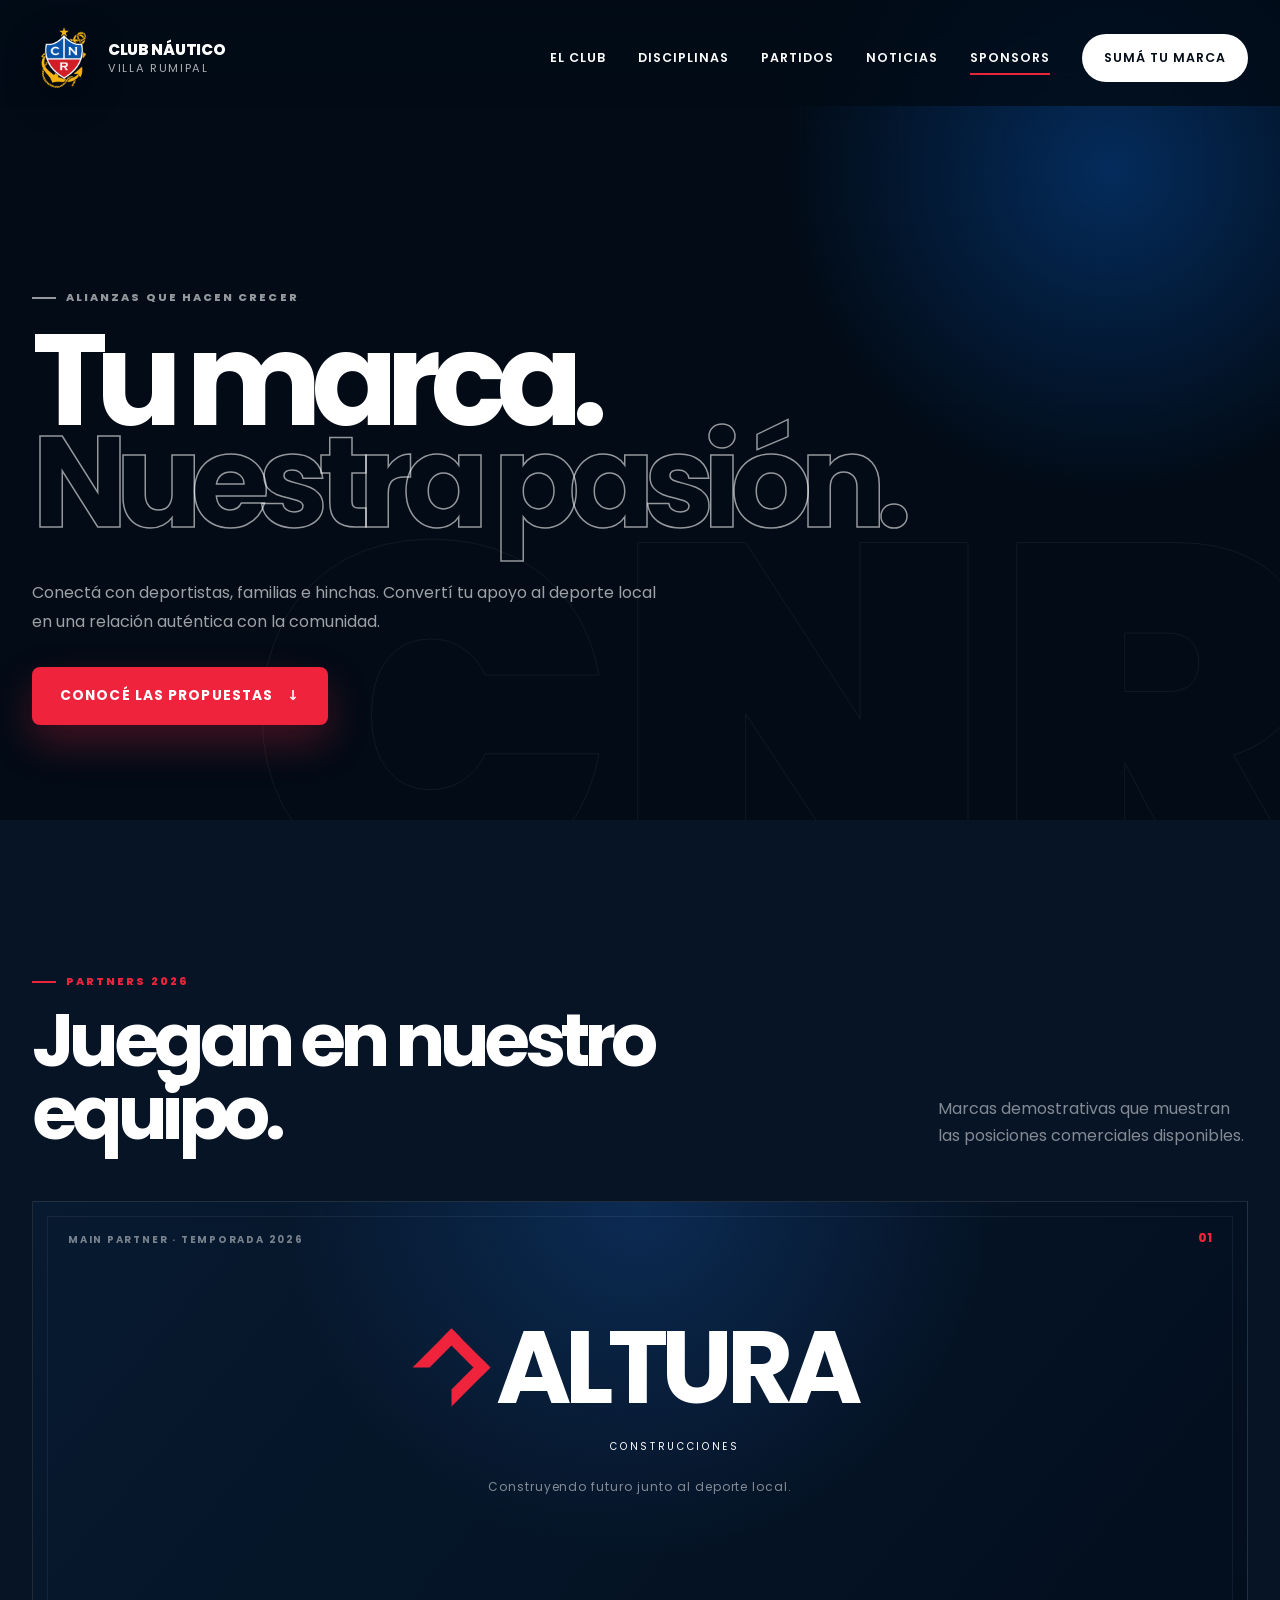
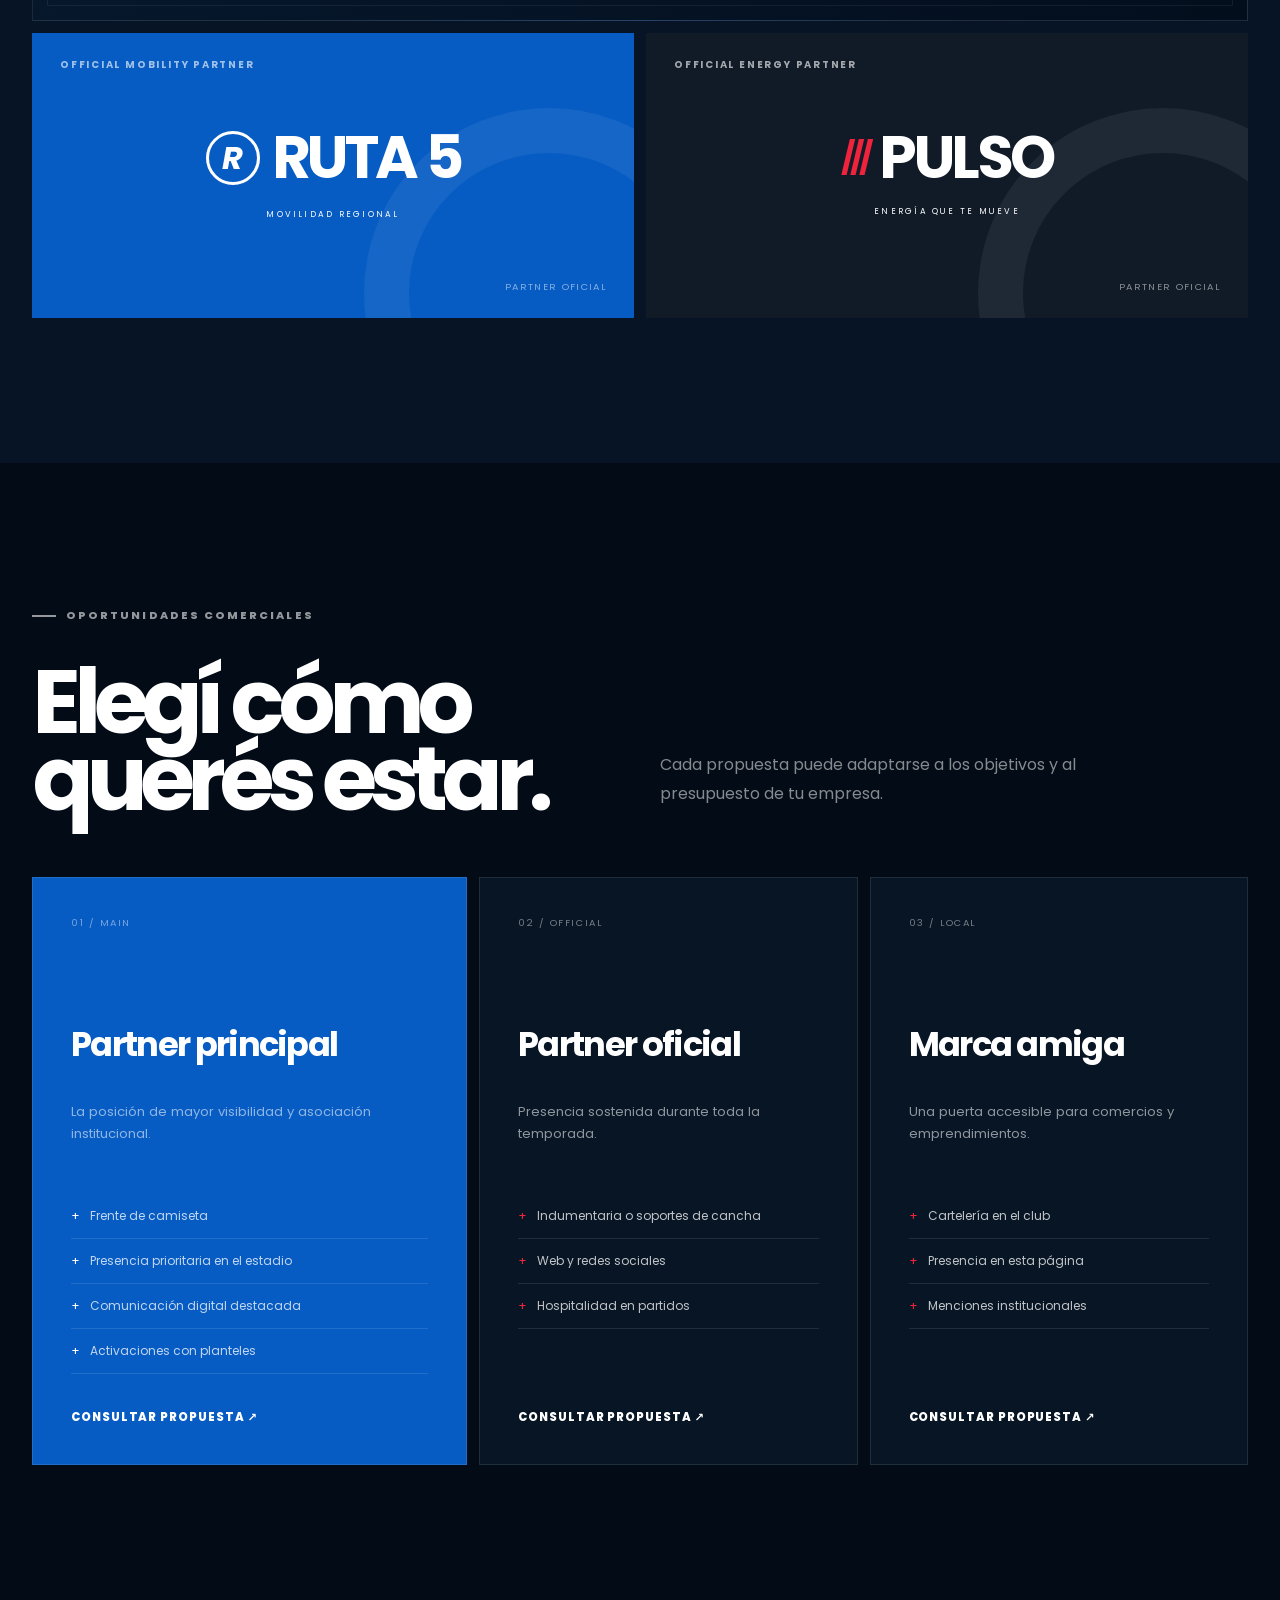
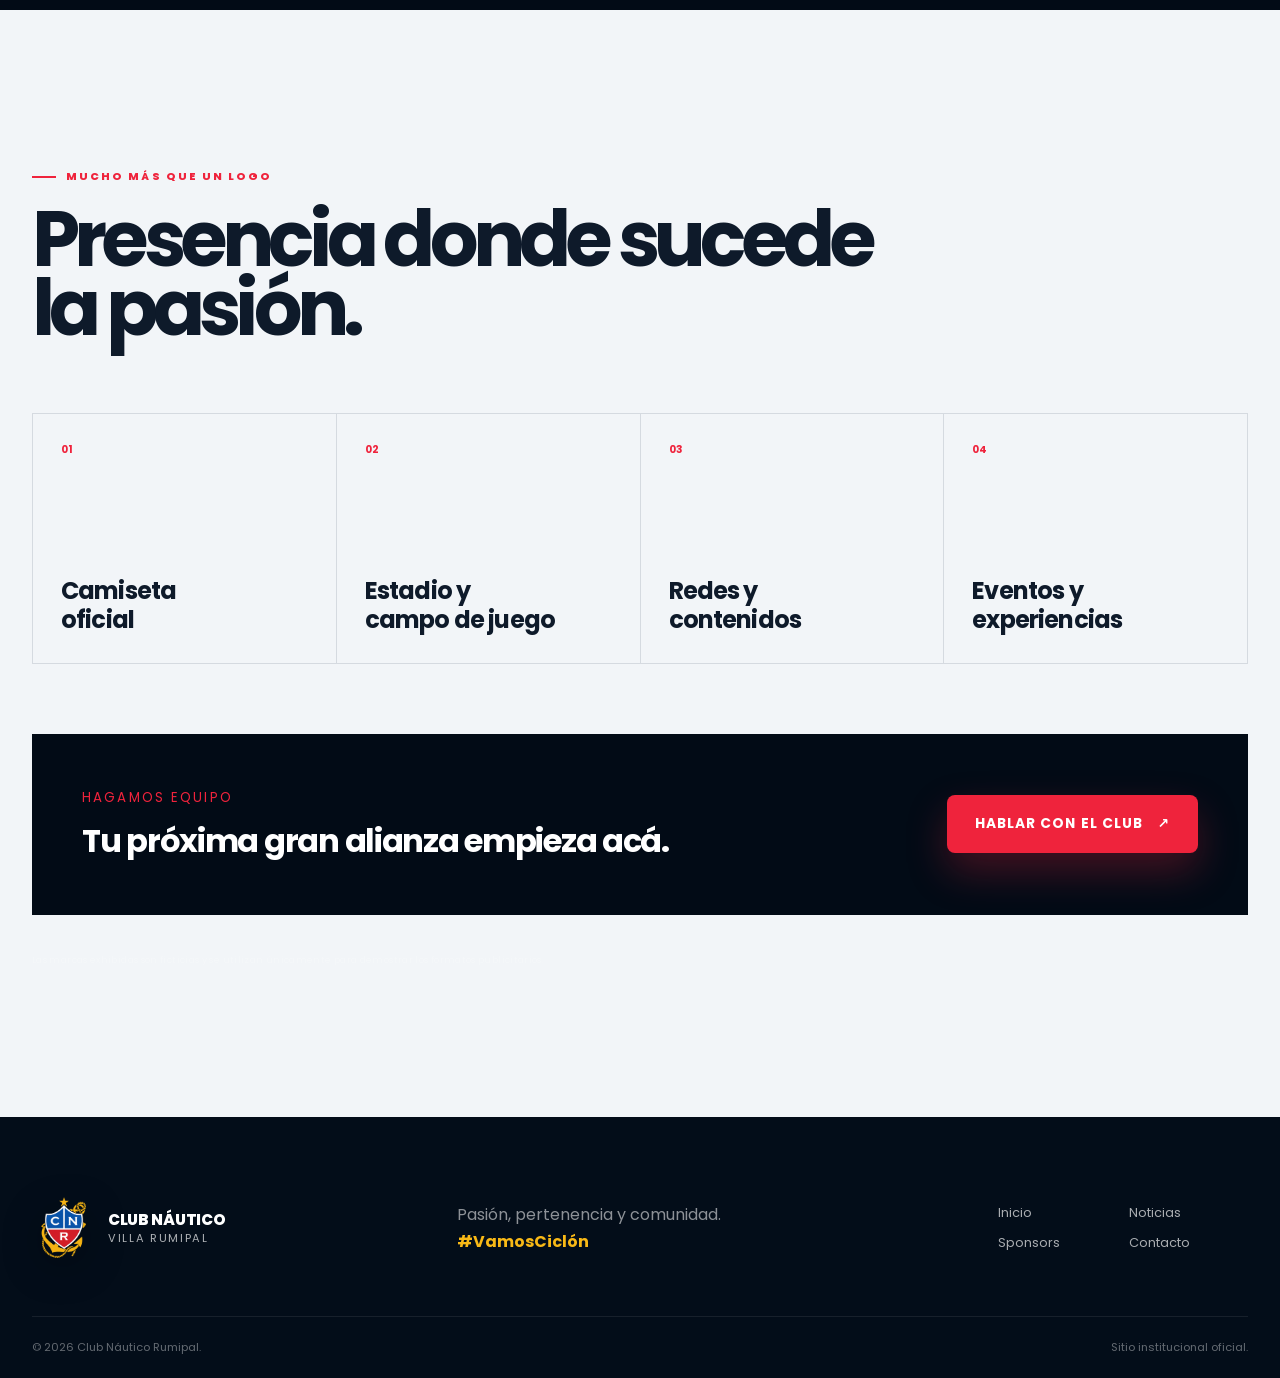
==== marcas.html @ aa90897c "Sitio institucional Club Náutico Rumipal Co-Authored-By: Claude Opus 5.5 <noreply@anthropic.com>" ====
<!DOCTYPE html>
<html lang="es">
<head>
  <meta charset="UTF-8"><meta name="viewport" content="width=device-width, initial-scale=1.0">
  <meta name="description" content="Sponsors, aliados y oportunidades comerciales del Club Náutico Rumipal."><meta name="theme-color" content="#020b16">
  <title>Sponsors y marcas | Club Náutico Rumipal</title>
  <link rel="preconnect" href="https://fonts.googleapis.com"><link rel="preconnect" href="https://fonts.gstatic.com" crossorigin><link href="https://fonts.googleapis.com/css2?family=Poppins:wght@400;500;600;700;800;900&display=swap" rel="stylesheet">
  <link rel="icon" href="assets/logo-nautico.png"><link rel="stylesheet" href="styles.css">
</head>
<body class="inner-page brands-page">
  <div class="page-loader" aria-hidden="true"><img src="assets/logo-nautico.png" alt=""></div><div class="ambient-cursor" aria-hidden="true"></div>
  <header class="site-header inner-header"><div class="header-progress" aria-hidden="true"></div><div class="container nav-wrap"><a class="brand" href="index.html"><img src="assets/logo-nautico.png" alt="Escudo Club Náutico Rumipal"><span><strong>Club Náutico</strong><small>Villa Rumipal</small></span></a><button class="menu-toggle" type="button" aria-label="Abrir menú" aria-expanded="false"><span></span><span></span></button><nav class="main-nav"><a href="index.html#club">El club</a><a href="index.html#disciplinas">Disciplinas</a><a href="index.html#partidos">Partidos</a><a href="noticias.html">Noticias</a><a class="nav-active" href="marcas.html">Sponsors</a><a class="nav-cta" href="#oportunidades">Sumá tu marca</a></nav></div></header>
  <main>
    <section class="inner-hero brands-page-hero"><div class="inner-hero-grid" aria-hidden="true"></div><div class="container inner-hero-content reveal"><span class="section-kicker section-kicker-light">Alianzas que hacen crecer</span><h1>Tu marca.<br><em>Nuestra pasión.</em></h1><p>Conectá con deportistas, familias e hinchas. Convertí tu apoyo al deporte local en una relación auténtica con la comunidad.</p><a class="button button-primary" href="#oportunidades">Conocé las propuestas <span>↓</span></a></div></section>

    <section class="section partner-showcase"><div class="container"><div class="section-head-row reveal"><div><span class="section-kicker">Partners 2026</span><h2>Juegan en nuestro equipo.</h2></div><p>Marcas demostrativas que muestran las posiciones comerciales disponibles.</p></div><div class="sponsor-main reveal"><div class="sponsor-level">Main partner · Temporada 2026</div><div class="fictional-logo logo-altura"><i></i><strong>ALTURA</strong><span>CONSTRUCCIONES</span></div><p>Construyendo futuro junto al deporte local.</p><span class="sponsor-number">01</span></div><div class="sponsor-secondary-grid"><article class="sponsor-secondary reveal"><span class="sponsor-level">Official mobility partner</span><div class="fictional-logo logo-ruta"><b>R</b><strong>RUTA 5</strong><span>Movilidad regional</span></div><small>Partner oficial</small></article><article class="sponsor-secondary sponsor-secondary-red reveal reveal-delay-1"><span class="sponsor-level">Official energy partner</span><div class="fictional-logo logo-pulso"><b>///</b><strong>PULSO</strong><span>Energía que te mueve</span></div><small>Partner oficial</small></article></div></div></section>

    <section class="section commercial-packages" id="oportunidades"><div class="container"><div class="packages-heading reveal"><span class="section-kicker section-kicker-light">Oportunidades comerciales</span><h2>Elegí cómo<br>querés estar.</h2><p>Cada propuesta puede adaptarse a los objetivos y al presupuesto de tu empresa.</p></div><div class="packages-grid"><article class="package-card package-featured reveal"><span class="package-index">01 / MAIN</span><h3>Partner principal</h3><p>La posición de mayor visibilidad y asociación institucional.</p><ul><li>Frente de camiseta</li><li>Presencia prioritaria en el estadio</li><li>Comunicación digital destacada</li><li>Activaciones con planteles</li></ul><a href="mailto:clubnauticorumipal@gmail.com?subject=Consulta%20Main%20Partner">Consultar propuesta ↗</a></article><article class="package-card reveal reveal-delay-1"><span class="package-index">02 / OFFICIAL</span><h3>Partner oficial</h3><p>Presencia sostenida durante toda la temporada.</p><ul><li>Indumentaria o soportes de cancha</li><li>Web y redes sociales</li><li>Hospitalidad en partidos</li></ul><a href="mailto:clubnauticorumipal@gmail.com?subject=Consulta%20Partner%20Oficial">Consultar propuesta ↗</a></article><article class="package-card reveal reveal-delay-2"><span class="package-index">03 / LOCAL</span><h3>Marca amiga</h3><p>Una puerta accesible para comercios y emprendimientos.</p><ul><li>Cartelería en el club</li><li>Presencia en esta página</li><li>Menciones institucionales</li></ul><a href="mailto:clubnauticorumipal@gmail.com?subject=Consulta%20Marca%20Amiga">Consultar propuesta ↗</a></article></div></div></section>

    <section class="brand-inventory"><div class="container"><div class="inventory-copy reveal"><span class="section-kicker">Mucho más que un logo</span><h2>Presencia donde sucede la pasión.</h2></div><div class="inventory-grid"><div class="inventory-item reveal"><strong>01</strong><span>Camiseta<br>oficial</span></div><div class="inventory-item reveal reveal-delay-1"><strong>02</strong><span>Estadio y<br>campo de juego</span></div><div class="inventory-item reveal reveal-delay-2"><strong>03</strong><span>Redes y<br>contenidos</span></div><div class="inventory-item reveal"><strong>04</strong><span>Eventos y<br>experiencias</span></div></div><div class="commercial-contact reveal"><div><small>Hagamos equipo</small><h3>Tu próxima gran alianza empieza acá.</h3></div><a class="button button-primary" href="index.html#contacto">Hablar con el club <span>↗</span></a></div><p class="sponsor-demo-note">Las marcas exhibidas son ficticias y se utilizan únicamente para demostrar los formatos publicitarios.</p></div></section>
  </main>
  <footer class="site-footer"><div class="container footer-top"><a class="brand footer-brand" href="index.html"><img src="assets/logo-nautico.png" alt="Escudo"><span><strong>Club Náutico</strong><small>Villa Rumipal</small></span></a><p>Pasión, pertenencia y comunidad.<br><b>#VamosCiclón</b></p><div class="footer-links"><a href="index.html">Inicio</a><a href="noticias.html">Noticias</a><a href="marcas.html">Sponsors</a><a href="index.html#contacto">Contacto</a></div></div><div class="container footer-bottom"><span>© <span class="current-year"></span> Club Náutico Rumipal.</span><span>Sitio institucional oficial.</span></div></footer>
  <button class="back-to-top" aria-label="Volver arriba">↑</button><script src="script.js"></script>
</body>
</html>
---- styles.css ----
:root {
  --blue: #0a53a8;
  --blue-bright: #176bd3;
  --red: #e31b2d;
  --red-dark: #b80f20;
  --navy: #061426;
  --navy-2: #0a1c35;
  --gold: #f9b916;
  --white: #ffffff;
  --off-white: #f4f6f9;
  --text: #0e1a2a;
  --muted: #687386;
  --border: rgba(7, 26, 48, 0.12);
  --shadow: 0 30px 80px rgba(4, 16, 35, 0.16);
  --radius-lg: 32px;
  --radius-md: 22px;
  --container: min(1180px, calc(100% - 40px));
}

* { box-sizing: border-box; }
html { scroll-behavior: smooth; }
body {
  margin: 0;
  font-family: "Poppins", system-ui, -apple-system, BlinkMacSystemFont, "Segoe UI", sans-serif;
  color: var(--text);
  background: var(--off-white);
  overflow-x: hidden;
}
body.menu-open { overflow: hidden; }
a { color: inherit; text-decoration: none; }
img { display: block; max-width: 100%; }
button, input, textarea, select { font: inherit; }
button { cursor: pointer; }
.container { width: var(--container); margin-inline: auto; }

.page-loader {
  position: fixed;
  inset: 0;
  z-index: 9999;
  display: grid;
  place-items: center;
  background: var(--navy);
  transition: opacity .55s ease, visibility .55s ease;
}
.page-loader::after {
  content: "";
  position: absolute;
  width: 150px;
  height: 150px;
  border: 1px solid rgba(255,255,255,.16);
  border-top-color: var(--red);
  border-radius: 50%;
  animation: spin 1s linear infinite;
}
.page-loader img { width: 94px; position: relative; z-index: 1; }
.page-loader.hidden { opacity: 0; visibility: hidden; }
@keyframes spin { to { transform: rotate(360deg); } }

.site-header {
  position: fixed;
  top: 0;
  left: 0;
  right: 0;
  z-index: 1000;
  color: white;
  transition: background .3s ease, box-shadow .3s ease, backdrop-filter .3s ease;
}
.site-header.scrolled {
  background: rgba(5, 18, 35, .9);
  backdrop-filter: blur(18px);
  box-shadow: 0 15px 45px rgba(0,0,0,.16);
}
.header-progress {
  position: absolute;
  left: 0;
  bottom: 0;
  width: 0;
  height: 2px;
  background: linear-gradient(90deg, var(--blue-bright), var(--red));
}
.nav-wrap { height: 92px; display: flex; align-items: center; justify-content: space-between; gap: 28px; }
.brand { display: inline-flex; align-items: center; gap: 12px; position: relative; z-index: 2; }
.brand img { width: 56px; height: 60px; object-fit: contain; }
.brand span { display: grid; line-height: 1.05; }
.brand strong { font-size: .96rem; font-weight: 800; text-transform: uppercase; letter-spacing: .02em; }
.brand small { margin-top: 5px; opacity: .68; font-size: .7rem; text-transform: uppercase; letter-spacing: .15em; }
.main-nav { display: flex; align-items: center; gap: 28px; font-size: .84rem; font-weight: 600; }
.main-nav > a:not(.nav-cta) { position: relative; }
.main-nav > a:not(.nav-cta)::after {
  content: "";
  position: absolute;
  left: 0;
  bottom: -8px;
  width: 0;
  height: 2px;
  background: var(--red);
  transition: width .25s ease;
}
.main-nav > a:hover::after { width: 100%; }
.nav-cta { padding: 13px 19px; border-radius: 999px; background: var(--red); box-shadow: 0 12px 25px rgba(227,27,45,.28); }
.nav-cta:hover { background: #f12c3f; transform: translateY(-1px); }
.menu-toggle { display: none; background: none; border: 0; width: 45px; height: 45px; position: relative; z-index: 3; }
.menu-toggle span { position: absolute; left: 10px; width: 25px; height: 2px; background: white; transition: .3s ease; }
.menu-toggle span:first-child { top: 17px; }
.menu-toggle span:last-child { top: 26px; }
.menu-toggle.active span:first-child { top: 21px; transform: rotate(45deg); }
.menu-toggle.active span:last-child { top: 21px; transform: rotate(-45deg); }

.hero {
  position: relative;
  min-height: 950px;
  display: grid;
  align-items: center;
  overflow: hidden;
  color: white;
  background:
    radial-gradient(circle at 65% 30%, rgba(27, 105, 207, .18), transparent 30%),
    linear-gradient(135deg, #04101f 0%, #071a32 58%, #061426 100%);
}
.hero::after {
  content: "";
  position: absolute;
  inset: auto -8% -35% 35%;
  height: 600px;
  border-radius: 50%;
  background: linear-gradient(130deg, rgba(10,83,168,.3), rgba(227,27,45,.16));
  filter: blur(60px);
  transform: rotate(-10deg);
}
.hero-grid {
  position: absolute;
  inset: 0;
  opacity: .17;
  background-image:
    linear-gradient(rgba(255,255,255,.08) 1px, transparent 1px),
    linear-gradient(90deg, rgba(255,255,255,.08) 1px, transparent 1px);
  background-size: 84px 84px;
  mask-image: linear-gradient(to bottom, black 0%, transparent 88%);
}
.hero-glow { position: absolute; border-radius: 50%; filter: blur(2px); opacity: .28; }
.hero-glow-blue { width: 430px; height: 430px; top: 6%; right: -160px; background: var(--blue); }
.hero-glow-red { width: 320px; height: 320px; bottom: 12%; left: -140px; background: var(--red); }
.hero-content { display: grid; grid-template-columns: 1.05fr .95fr; gap: 70px; align-items: center; padding: 140px 0 150px; position: relative; z-index: 2; }
.eyebrow, .section-kicker { display: inline-flex; align-items: center; gap: 10px; font-size: .72rem; font-weight: 700; letter-spacing: .16em; text-transform: uppercase; }
.eyebrow { color: rgba(255,255,255,.7); }
.eyebrow span { width: 34px; height: 2px; background: var(--red); }
.hero h1 { margin: 24px 0 25px; font-size: clamp(3.5rem, 6.6vw, 6.8rem); line-height: .91; letter-spacing: -.065em; font-weight: 900; }
.hero h1 span { display: inline-block; color: transparent; -webkit-text-stroke: 1.5px rgba(255,255,255,.7); }
.hero-copy > p { max-width: 660px; margin: 0; color: rgba(255,255,255,.7); font-size: 1.02rem; line-height: 1.8; }
.hero-actions { display: flex; gap: 13px; margin-top: 35px; flex-wrap: wrap; }
.button { min-height: 54px; display: inline-flex; align-items: center; justify-content: center; gap: 14px; padding: 0 24px; border: 0; border-radius: 999px; font-size: .86rem; font-weight: 700; transition: transform .2s ease, box-shadow .2s ease, background .2s ease; }
.button:hover { transform: translateY(-2px); }
.button-primary { color: white; background: var(--red); box-shadow: 0 18px 35px rgba(227,27,45,.27); }
.button-primary:hover { background: #f42a3d; box-shadow: 0 20px 45px rgba(227,27,45,.4); }
.button-ghost { color: white; border: 1px solid rgba(255,255,255,.25); background: rgba(255,255,255,.04); backdrop-filter: blur(10px); }
.button-ghost:hover { background: rgba(255,255,255,.09); }
.hero-metrics { display: flex; gap: 34px; margin-top: 52px; }
.hero-metrics article { position: relative; min-width: 115px; }
.hero-metrics article:not(:last-child)::after { content: ""; position: absolute; top: 2px; right: -18px; width: 1px; height: 52px; background: rgba(255,255,255,.13); }
.hero-metrics strong, .hero-metrics > article > span { font-size: 2rem; font-weight: 800; line-height: 1; }
.hero-metrics small { display: block; margin-top: 7px; max-width: 120px; color: rgba(255,255,255,.48); font-size: .67rem; line-height: 1.45; text-transform: uppercase; letter-spacing: .08em; }

.hero-visual { position: relative; min-height: 650px; display: grid; place-items: center; }
.hero-photo { position: relative; width: min(430px, 85%); aspect-ratio: .76; overflow: hidden; border-radius: 220px 220px 42px 42px; box-shadow: 0 45px 100px rgba(0,0,0,.36); border: 1px solid rgba(255,255,255,.18); }
.hero-photo img { width: 100%; height: 100%; object-fit: cover; object-position: center; transform: scale(1.03); }
.photo-shade { position: absolute; inset: 0; background: linear-gradient(to top, rgba(2,10,20,.8), transparent 48%, rgba(3,14,27,.28)); }
.photo-badge { position: absolute; left: 26px; bottom: 28px; display: grid; }
.photo-badge span { color: rgba(255,255,255,.6); font-size: .68rem; text-transform: uppercase; letter-spacing: .15em; }
.photo-badge strong { margin-top: 3px; font-size: 1.12rem; }
.hero-shield { position: absolute; width: 150px; right: 0; bottom: 48px; filter: drop-shadow(0 20px 25px rgba(0,0,0,.38)); animation: floatShield 5s ease-in-out infinite; }
@keyframes floatShield { 50% { transform: translateY(-12px) rotate(2deg); } }
.visual-orbit { position: absolute; border-radius: 50%; border: 1px solid rgba(255,255,255,.12); }
.orbit-one { width: 560px; height: 560px; animation: spin 28s linear infinite; }
.orbit-one::after { content: ""; position: absolute; top: 50px; left: 50px; width: 12px; height: 12px; border-radius: 50%; background: var(--red); box-shadow: 0 0 25px var(--red); }
.orbit-two { width: 470px; height: 470px; border-style: dashed; animation: spin 40s linear infinite reverse; }
.floating-tag { position: absolute; padding: 12px 18px; border-radius: 999px; background: rgba(4,17,33,.72); border: 1px solid rgba(255,255,255,.16); backdrop-filter: blur(12px); font-size: .72rem; font-weight: 700; box-shadow: 0 20px 45px rgba(0,0,0,.25); }
.floating-tag-top { top: 100px; left: 2%; }
.floating-tag-bottom { right: 5%; bottom: 125px; color: var(--gold); }

.hero-marquee { position: absolute; left: 0; right: 0; bottom: 0; overflow: hidden; border-top: 1px solid rgba(255,255,255,.08); border-bottom: 1px solid rgba(255,255,255,.08); background: rgba(255,255,255,.025); transform: rotate(-1.5deg) scale(1.04); }
.marquee-track { width: max-content; display: flex; align-items: center; gap: 28px; padding: 19px 0; animation: marquee 26s linear infinite; }
.marquee-track span { font-size: .8rem; font-weight: 800; letter-spacing: .16em; }
.marquee-track i { color: var(--red); font-style: normal; }
@keyframes marquee { to { transform: translateX(-50%); } }

.section { padding: 120px 0; }
.section-light { background: var(--off-white); }
.split-layout { display: grid; grid-template-columns: .85fr 1.15fr; gap: 100px; align-items: start; }
.section-kicker { color: var(--red); }
.section-kicker-light { color: rgba(255,255,255,.58); }
.section-heading h2, .section-head-row h2, .contact-copy h2, .membership h2 {
  margin: 14px 0 0;
  font-size: clamp(2.4rem, 5vw, 4.7rem);
  line-height: .98;
  letter-spacing: -.055em;
}
.section-copy .lead { font-size: 1.35rem; line-height: 1.65; font-weight: 500; color: var(--text); }
.section-copy p { color: var(--muted); line-height: 1.85; }
.text-link { display: inline-flex; align-items: center; gap: 10px; margin-top: 18px; font-size: .85rem; font-weight: 700; }
.text-link span { color: var(--red); transition: transform .2s; }
.text-link:hover span { transform: translate(3px, -2px); }

.value-grid { display: grid; grid-template-columns: repeat(3, 1fr); gap: 18px; margin-top: 85px; }
.value-card { min-height: 305px; padding: 34px; border: 1px solid var(--border); border-radius: var(--radius-md); background: white; transition: transform .3s ease, box-shadow .3s ease, border-color .3s ease; }
.value-card:hover { transform: translateY(-8px); box-shadow: var(--shadow); border-color: transparent; }
.value-number { color: var(--red); font-size: .75rem; font-weight: 800; letter-spacing: .14em; }
.value-card h3 { margin: 88px 0 13px; font-size: 1.65rem; }
.value-card p { margin: 0; color: var(--muted); line-height: 1.7; font-size: .9rem; }

.disciplines { color: white; background: var(--navy); position: relative; overflow: hidden; }
.disciplines::before { content: ""; position: absolute; inset: 0; opacity: .1; background-image: radial-gradient(circle at 25% 25%, var(--blue) 0, transparent 22%), radial-gradient(circle at 85% 80%, var(--red) 0, transparent 25%); }
.section-head-row { position: relative; display: flex; justify-content: space-between; align-items: end; gap: 40px; margin-bottom: 52px; }
.section-head-row h2 { max-width: 750px; }
.section-head-row > p { max-width: 310px; margin: 0; color: rgba(255,255,255,.55); line-height: 1.7; }
.discipline-grid { position: relative; display: grid; grid-template-columns: 1.3fr .85fr .85fr; gap: 18px; }
.discipline-card { position: relative; min-height: 470px; overflow: hidden; border-radius: var(--radius-lg); background: #0d2442; border: 1px solid rgba(255,255,255,.1); isolation: isolate; transition: transform .35s ease, border-color .35s ease; }
.discipline-card:hover, .discipline-card:focus { transform: translateY(-8px); border-color: rgba(255,255,255,.25); outline: none; }
.discipline-art { position: absolute; inset: 0; overflow: hidden; z-index: -1; }
.football-art { background: linear-gradient(145deg, #0a57b5, #073267 70%); }
.football-art::before { content: ""; position: absolute; width: 280px; height: 280px; right: -50px; top: -40px; border-radius: 50%; border: 28px solid rgba(255,255,255,.07); }
.ball { position: absolute; right: 32px; top: 28px; font-size: 8.5rem; filter: grayscale(1); opacity: .22; transform: rotate(-14deg); }
.field-line { position: absolute; border: 2px solid rgba(255,255,255,.12); border-radius: 50%; }
.field-line-a { width: 360px; height: 360px; left: -190px; bottom: -130px; }
.field-line-b { width: 140px; height: 140px; left: -75px; bottom: -20px; }
.hockey-art { background: linear-gradient(145deg, #c91a2c, #7b0d1b); }
.hockey-art span, .kids-art span { position: absolute; right: -12px; top: 20px; font-size: 9rem; opacity: .17; filter: grayscale(1); }
.kids-art { background: linear-gradient(145deg, #132f55, #08172c); }
.kids-art span { color: var(--gold); filter: none; transform: rotate(18deg); }
.discipline-content { position: absolute; left: 30px; right: 30px; bottom: 31px; }
.discipline-content > span { color: rgba(255,255,255,.56); font-size: .68rem; font-weight: 700; text-transform: uppercase; letter-spacing: .14em; }
.discipline-content h3 { margin: 9px 0 10px; font-size: 2.1rem; }
.discipline-content p { min-height: 60px; margin: 0 0 22px; color: rgba(255,255,255,.65); line-height: 1.65; font-size: .86rem; }
.discipline-content a { display: inline-flex; gap: 10px; align-items: center; font-size: .8rem; font-weight: 700; }
.discipline-content a b { color: var(--gold); }

.match-section { background: white; }
.section-head-row.dark > p { color: var(--muted); }
.live-pill { display: inline-flex; align-items: center; gap: 9px; padding: 10px 15px; border: 1px solid var(--border); border-radius: 999px; font-size: .72rem; font-weight: 700; }
.live-pill i { width: 8px; height: 8px; border-radius: 50%; background: var(--red); box-shadow: 0 0 0 6px rgba(227,27,45,.09); }
.match-card { display: grid; grid-template-columns: 130px 1fr 170px 1fr; align-items: center; gap: 26px; padding: 32px; border-radius: 30px; background: var(--navy); color: white; box-shadow: 0 35px 80px rgba(6,20,38,.2); }
.match-date { align-self: stretch; display: grid; place-items: center; align-content: center; padding: 18px; border-radius: 22px; background: linear-gradient(155deg, var(--red), var(--red-dark)); }
.match-date span, .match-date small { font-size: .66rem; font-weight: 800; letter-spacing: .12em; }
.match-date strong { font-size: 3.8rem; line-height: 1; }
.team { display: flex; align-items: center; gap: 17px; }
.team img { width: 85px; height: 91px; object-fit: contain; }
.team div { display: grid; }
.team strong { font-size: 1.15rem; }
.team span { color: rgba(255,255,255,.48); font-size: .72rem; margin-top: 3px; }
.team-away { justify-content: flex-end; text-align: right; }
.away-placeholder { width: 76px; height: 76px; display: grid !important; place-items: center; border-radius: 50%; background: white; color: var(--navy); font-size: 1rem; font-weight: 900; }
.match-center { display: grid; justify-items: center; gap: 6px; padding: 0 10px; }
.match-center strong { font-size: 2.6rem; color: var(--gold); }
.match-center span { font-size: .68rem; color: rgba(255,255,255,.52); white-space: nowrap; }
.match-info { grid-column: 2 / -1; display: flex; justify-content: space-between; padding-top: 24px; border-top: 1px solid rgba(255,255,255,.1); font-size: .77rem; }
.match-info span { color: rgba(255,255,255,.58); }
.match-info a { font-weight: 700; }
.results-strip { margin-top: 18px; display: grid; grid-template-columns: .7fr 1.5fr 1fr; gap: 30px; align-items: center; padding: 20px 28px; border: 1px solid var(--border); border-radius: 20px; background: var(--off-white); }
.results-strip > span { color: var(--red); font-size: .7rem; font-weight: 800; text-transform: uppercase; letter-spacing: .12em; }
.results-strip > div { display: flex; align-items: center; justify-content: center; gap: 18px; font-size: .82rem; }
.results-strip strong { font-size: 1.25rem; }
.results-strip small { color: var(--muted); text-align: right; }

.news-grid { display: grid; grid-template-columns: 1.4fr .8fr; gap: 18px; }
.news-card { overflow: hidden; border-radius: var(--radius-md); background: white; border: 1px solid var(--border); transition: transform .3s ease, box-shadow .3s ease; }
.news-card:hover { transform: translateY(-6px); box-shadow: var(--shadow); }
.news-main { grid-row: span 2; display: grid; grid-template-columns: 1.05fr .95fr; min-height: 550px; }
.news-image { position: relative; overflow: hidden; min-height: 320px; }
.news-image img { width: 100%; height: 100%; object-fit: cover; object-position: center; transition: transform .6s ease; }
.news-card:hover .news-image img { transform: scale(1.04); }
.news-image::after { content: ""; position: absolute; inset: 0; background: linear-gradient(to top, rgba(4,16,32,.5), transparent 55%); }
.news-image > span { position: absolute; left: 20px; bottom: 20px; z-index: 1; padding: 8px 12px; border-radius: 999px; background: rgba(5,20,38,.72); backdrop-filter: blur(10px); color: white; font-size: .64rem; font-weight: 700; text-transform: uppercase; letter-spacing: .1em; }
.news-content { padding: 32px; align-self: end; }
.news-content small { color: var(--red); font-size: .67rem; font-weight: 800; letter-spacing: .1em; }
.news-content h3 { margin: 14px 0 14px; font-size: 1.55rem; line-height: 1.35; letter-spacing: -.025em; }
.news-content p { color: var(--muted); line-height: 1.65; font-size: .87rem; }
.news-content a { display: inline-flex; gap: 8px; margin-top: 20px; font-size: .78rem; font-weight: 700; }
.news-small { display: grid; grid-template-columns: 120px 1fr; min-height: 266px; }
.news-small .news-content { padding: 26px; }
.news-small .news-content h3 { font-size: 1.15rem; }
.news-icon { display: grid; place-items: center; font-size: 3.6rem; color: white; }
.news-icon-red { background: linear-gradient(145deg, var(--red), #8f0c19); }
.news-icon-blue { background: linear-gradient(145deg, var(--blue), #082c59); }

.membership { position: relative; min-height: 610px; overflow: hidden; display: grid; align-items: center; color: white; background: linear-gradient(120deg, var(--blue) 0 52%, var(--red) 52% 100%); }
.membership::before { content: ""; position: absolute; inset: 0; background: linear-gradient(95deg, rgba(3,17,34,.45), transparent 60%); }
.membership-noise { position: absolute; inset: 0; opacity: .16; background-image: linear-gradient(125deg, transparent 48%, rgba(255,255,255,.13) 49%, transparent 50%); background-size: 50px 50px; }
.membership-inner { position: relative; z-index: 2; display: grid; grid-template-columns: 1.25fr .75fr; align-items: end; gap: 70px; }
.membership h2 { max-width: 760px; font-size: clamp(3.4rem, 7vw, 7.3rem); }
.membership p { max-width: 680px; color: rgba(255,255,255,.72); line-height: 1.8; }
.membership-actions { display: grid; gap: 12px; }
.button-white { color: var(--navy); background: white; }
.button-outline-white { color: white; border: 1px solid rgba(255,255,255,.35); background: transparent; }
.button-outline-white:hover { background: rgba(255,255,255,.09); }
.membership-word { position: absolute; left: -24px; bottom: -92px; color: transparent; -webkit-text-stroke: 1px rgba(255,255,255,.12); font-size: 18vw; line-height: .8; font-weight: 900; letter-spacing: -.09em; white-space: nowrap; }

.contact-section { background: #f7f8fa; }
.contact-grid { display: grid; grid-template-columns: .85fr 1.15fr; gap: 80px; }
.contact-copy > p { max-width: 490px; color: var(--muted); line-height: 1.8; }
.contact-list { display: grid; gap: 10px; margin-top: 42px; }
.contact-list > * { display: grid; padding: 18px 0; border-bottom: 1px solid var(--border); }
.contact-list span { color: var(--red); font-size: .66rem; font-weight: 800; text-transform: uppercase; letter-spacing: .12em; }
.contact-list strong { margin-top: 5px; font-size: .94rem; overflow-wrap: anywhere; }
.contact-form { padding: 34px; border-radius: 28px; background: white; box-shadow: 0 30px 70px rgba(7,26,48,.08); }
.form-row { display: grid; grid-template-columns: 1fr 1fr; gap: 15px; }
.contact-form label { display: grid; gap: 9px; margin-bottom: 18px; color: #364257; font-size: .73rem; font-weight: 700; }
.contact-form input, .contact-form select, .contact-form textarea { width: 100%; border: 1px solid var(--border); border-radius: 14px; background: #f8f9fb; padding: 15px 16px; color: var(--text); outline: none; transition: border-color .2s ease, box-shadow .2s ease; }
.contact-form textarea { resize: vertical; }
.contact-form input:focus, .contact-form select:focus, .contact-form textarea:focus { border-color: var(--blue); box-shadow: 0 0 0 4px rgba(10,83,168,.08); }
.form-status { margin: 14px 0 0; min-height: 22px; color: var(--blue); font-size: .76rem; font-weight: 600; }

.site-footer { color: white; background: #030d19; }
.footer-top { display: grid; grid-template-columns: 1fr 1fr 1fr; gap: 60px; align-items: center; padding: 68px 0 45px; }
.footer-brand img { width: 66px; height: 70px; }
.footer-top > p { color: rgba(255,255,255,.55); line-height: 1.7; }
.footer-top > p b { color: var(--gold); }
.footer-links { display: grid; grid-template-columns: repeat(2, 1fr); gap: 12px; justify-self: end; min-width: 250px; }
.footer-links a { color: rgba(255,255,255,.66); font-size: .8rem; }
.footer-links a:hover { color: white; }
.footer-bottom { display: flex; justify-content: space-between; gap: 30px; padding: 22px 0; border-top: 1px solid rgba(255,255,255,.08); color: rgba(255,255,255,.38); font-size: .7rem; }

.back-to-top { position: fixed; right: 24px; bottom: 24px; z-index: 100; width: 48px; height: 48px; border: 0; border-radius: 50%; color: white; background: var(--red); box-shadow: 0 15px 35px rgba(227,27,45,.34); opacity: 0; visibility: hidden; transform: translateY(12px); transition: .3s ease; }
.back-to-top.visible { opacity: 1; visibility: visible; transform: translateY(0); }

.reveal { opacity: 0; transform: translateY(34px); transition: opacity .75s ease, transform .75s cubic-bezier(.2,.65,.2,1); }
.reveal.visible { opacity: 1; transform: translateY(0); }
.reveal-delay-1 { transition-delay: .12s; }
.reveal-delay-2 { transition-delay: .22s; }

@media (max-width: 1050px) {
  .main-nav { gap: 18px; }
  .hero-content { gap: 30px; }
  .hero h1 { font-size: 4.8rem; }
  .hero-visual { min-height: 590px; }
  .discipline-grid { grid-template-columns: 1fr 1fr; }
  .discipline-featured { grid-column: span 2; }
  .match-card { grid-template-columns: 110px 1fr 130px 1fr; }
  .news-main { grid-template-columns: 1fr; }
  .news-main .news-image { min-height: 340px; }
}

@media (max-width: 860px) {
  :root { --container: min(100% - 28px, 720px); }
  .site-header { background: rgba(5,18,35,.82); backdrop-filter: blur(16px); }
  .nav-wrap { height: 78px; }
  .brand img { width: 48px; height: 52px; }
  .menu-toggle { display: block; }
  .main-nav {
    position: fixed;
    inset: 0;
    padding: 125px 30px 40px;
    display: flex;
    flex-direction: column;
    align-items: flex-start;
    gap: 24px;
    background: rgba(3,13,25,.98);
    opacity: 0;
    visibility: hidden;
    transform: translateY(-12px);
    transition: .3s ease;
  }
  .main-nav.open { opacity: 1; visibility: visible; transform: translateY(0); }
  .main-nav a { font-size: 1.3rem; }
  .nav-cta { margin-top: 10px; }
  .hero { min-height: auto; }
  .hero-content { grid-template-columns: 1fr; padding: 128px 0 140px; }
  .hero-copy { text-align: center; }
  .eyebrow { justify-content: center; }
  .hero-copy > p { margin-inline: auto; }
  .hero-actions, .hero-metrics { justify-content: center; }
  .hero-visual { min-height: 600px; margin-top: 15px; }
  .split-layout, .contact-grid, .membership-inner { grid-template-columns: 1fr; gap: 42px; }
  .value-grid { grid-template-columns: 1fr; }
  .value-card { min-height: 230px; }
  .value-card h3 { margin-top: 45px; }
  .section-head-row { align-items: flex-start; flex-direction: column; }
  .match-card { grid-template-columns: 105px 1fr 105px; }
  .team-away { grid-column: 2 / 4; justify-content: center; text-align: left; flex-direction: row-reverse; }
  .match-info { grid-column: 1 / -1; }
  .news-grid { grid-template-columns: 1fr; }
  .news-main { grid-row: auto; }
  .news-small { min-height: 220px; }
  .membership { min-height: 700px; padding: 100px 0; }
  .membership-actions { max-width: 320px; }
  .footer-top { grid-template-columns: 1fr 1fr; }
  .footer-links { grid-column: 1 / -1; justify-self: stretch; }
}

@media (max-width: 600px) {
  .section { padding: 85px 0; }
  .brand span { display: none; }
  .hero-content { padding-top: 110px; }
  .hero h1 { font-size: clamp(3rem, 15vw, 4.2rem); }
  .hero h1 span { -webkit-text-stroke-width: 1px; }
  .hero-actions { flex-direction: column; }
  .hero-actions .button { width: 100%; }
  .hero-metrics { gap: 18px; justify-content: space-between; }
  .hero-metrics article { min-width: 0; flex: 1; }
  .hero-metrics article:not(:last-child)::after { right: -9px; }
  .hero-metrics strong, .hero-metrics > article > span { font-size: 1.5rem; }
  .hero-metrics small { font-size: .56rem; }
  .hero-visual { min-height: 500px; }
  .hero-photo { width: 82%; }
  .hero-shield { width: 110px; right: -2px; bottom: 45px; }
  .orbit-one { width: 430px; height: 430px; }
  .orbit-two { width: 360px; height: 360px; }
  .floating-tag-top { top: 80px; left: -2px; }
  .floating-tag-bottom { right: 0; bottom: 110px; }
  .split-layout { gap: 30px; }
  .discipline-grid { grid-template-columns: 1fr; }
  .discipline-featured { grid-column: auto; }
  .discipline-card { min-height: 400px; }
  .match-card { grid-template-columns: 1fr 1fr; padding: 20px; }
  .match-date { grid-column: 1 / -1; min-height: 120px; grid-template-columns: auto auto auto; gap: 13px; }
  .match-date strong { font-size: 3rem; }
  .team { justify-content: center; flex-direction: column; text-align: center; }
  .team img { width: 75px; height: 80px; }
  .match-center { position: absolute; left: 50%; transform: translateX(-50%); margin-top: 150px; }
  .team-away { grid-column: auto; justify-content: center; text-align: center; flex-direction: column-reverse; }
  .away-placeholder { width: 66px; height: 66px; }
  .match-info { flex-direction: column; gap: 10px; text-align: center; }
  .results-strip { grid-template-columns: 1fr; text-align: center; }
  .results-strip small { text-align: center; }
  .news-main { display: block; }
  .news-main .news-image { min-height: 420px; }
  .news-small { grid-template-columns: 88px 1fr; }
  .news-icon { font-size: 2.6rem; }
  .news-content { padding: 24px; }
  .news-content h3 { font-size: 1.25rem; }
  .membership h2 { font-size: 3.7rem; }
  .membership-word { font-size: 28vw; bottom: -34px; }
  .form-row { grid-template-columns: 1fr; gap: 0; }
  .contact-form { padding: 24px; }
  .footer-top { grid-template-columns: 1fr; gap: 28px; }
  .footer-links { grid-column: auto; min-width: 0; }
  .footer-bottom { flex-direction: column; gap: 7px; }
}

/* =========================================================
   Páginas interiores — Noticias / Marcas
   ========================================================= */
.inner-page { background: #f2f5f8; }
.inner-header { background: rgba(2,11,22,.82); backdrop-filter: blur(18px); }
.main-nav .nav-active::after { width: 100% !important; }
.inner-hero { position: relative; min-height: 700px; display: grid; align-items: end; overflow: hidden; color: white; background: #020b16; }
.inner-hero::after { content: ""; position: absolute; width: 700px; height: 700px; right: -180px; top: -180px; border-radius: 50%; background: radial-gradient(circle, rgba(7,92,196,.4), transparent 66%); }
.inner-hero-grid { position: absolute; inset: 0; opacity: .12; background-image: linear-gradient(rgba(255,255,255,.08) 1px, transparent 1px), linear-gradient(90deg, rgba(255,255,255,.08) 1px, transparent 1px); background-size: 100px 100px; mask-image: linear-gradient(to bottom, black, transparent); }
.inner-hero-content { position: relative; z-index: 2; padding: 190px 0 95px; }
.inner-hero h1 { margin: 24px 0 0; max-width: 1100px; font-size: clamp(5rem, 10vw, 10.5rem); line-height: .8; letter-spacing: -.09em; }
.inner-hero h1 em { color: transparent; -webkit-text-stroke: 1.5px rgba(255,255,255,.58); font-style: normal; }
.inner-hero-meta { display: flex; align-items: center; gap: 20px; margin-top: 55px; color: rgba(255,255,255,.45); font-size: .63rem; text-transform: uppercase; letter-spacing: .18em; }
.inner-hero-meta i { width: 100px; height: 1px; background: var(--red); }
.brands-page-hero { min-height: 820px; }
.brands-page-hero::before { content: "CNR"; position: absolute; right: -3vw; bottom: -11vw; color: transparent; -webkit-text-stroke: 1px rgba(255,255,255,.06); font-size: 38vw; font-weight: 900; line-height: 1; }
.brands-page-hero p { max-width: 630px; margin: 45px 0 30px; color: rgba(255,255,255,.62); line-height: 1.8; }

.editorial-news { background: #f2f5f8; }
.featured-story { display: grid; grid-template-columns: 1.12fr .88fr; min-height: 650px; background: white; box-shadow: 0 40px 100px rgba(7,26,48,.1); }
.featured-story-image { position: relative; overflow: hidden; min-height: 580px; }
.featured-story-image img { width: 100%; height: 100%; object-fit: cover; filter: saturate(.75) contrast(1.08); }
.featured-story-image::after { content: ""; position: absolute; inset: 0; background: linear-gradient(to top, rgba(2,11,22,.68), transparent 50%); }
.featured-story-image > span { position: absolute; z-index: 2; left: 28px; bottom: 25px; padding: 9px 13px; color: white; background: var(--red); font-size: .6rem; font-weight: 800; text-transform: uppercase; letter-spacing: .14em; }
.featured-story-copy { display: flex; flex-direction: column; justify-content: center; padding: clamp(38px, 6vw, 82px); }
.story-meta { display: flex; align-items: center; justify-content: space-between; gap: 20px; color: var(--red); font-size: .62rem; font-weight: 800; text-transform: uppercase; letter-spacing: .15em; }
.story-meta time { color: var(--muted); }
.featured-story-copy h2 { margin: 28px 0 22px; font-size: clamp(2.3rem, 4vw, 4.4rem); line-height: 1.02; letter-spacing: -.065em; }
.featured-story-copy p { color: var(--muted); line-height: 1.8; }
.story-link { margin-top: 30px; font-size: .75rem; font-weight: 800; text-transform: uppercase; letter-spacing: .1em; }
.story-link span { color: var(--red); }
.news-toolbar { display: flex; align-items: center; justify-content: space-between; gap: 30px; margin: 100px 0 35px; padding-bottom: 20px; border-bottom: 1px solid var(--border); }
.news-toolbar > strong { font-size: 1.35rem; }
.news-filters { display: flex; gap: 8px; }
.news-filters button { padding: 9px 14px; border: 1px solid var(--border); border-radius: 100px; color: var(--muted); background: transparent; font-size: .68rem; font-weight: 700; }
.news-filters button.active, .news-filters button:hover { color: white; background: var(--navy); }
.editorial-grid { display: grid; grid-template-columns: repeat(3, 1fr); gap: 14px; }
.editorial-card { position: relative; min-height: 590px; display: flex; flex-direction: column; overflow: hidden; color: var(--text); background: white; }
.editorial-number { position: absolute; z-index: 2; top: 18px; right: 19px; color: white; font-size: .62rem; font-weight: 800; }
.editorial-card-art { height: 250px; flex: none; display: grid; place-items: center; align-content: center; overflow: hidden; color: white; background: var(--navy); }
.editorial-card-art strong { font-size: 4.4rem; letter-spacing: -.08em; }
.editorial-card-art small { color: rgba(255,255,255,.5); letter-spacing: .25em; }
.art-result { background: linear-gradient(140deg, var(--blue), #052b58); }
.art-keeper { background: var(--red); }
.art-keeper span { font-size: 10rem; font-weight: 900; opacity: .2; }
.art-hockey { background: linear-gradient(140deg, #101d2c, #263b53); font-size: 6rem; }
.art-community { background: var(--blue); }
.art-community span { font-size: 6rem; font-weight: 900; letter-spacing: -.1em; }
.art-kids { color: var(--gold); background: #091a30; font-size: 7rem; }
.editorial-card-body { display: flex; flex: 1; flex-direction: column; padding: 28px; }
.editorial-card h3 { margin: 20px 0 13px; font-size: 1.35rem; line-height: 1.35; letter-spacing: -.035em; }
.editorial-card p { margin: 0; color: var(--muted); font-size: .8rem; line-height: 1.7; }
.editorial-card a, .editorial-card-body > a { margin-top: auto; padding-top: 25px; color: var(--blue); font-size: .72rem; font-weight: 800; }
.editorial-subscribe { justify-content: flex-end; padding: 35px; color: white; background: var(--red); }
.editorial-subscribe > div { display: grid; }
.editorial-subscribe small { text-transform: uppercase; letter-spacing: .14em; opacity: .65; }
.editorial-subscribe h3 { max-width: 290px; margin-top: 18px; font-size: 2.2rem; }
.editorial-subscribe p { color: rgba(255,255,255,.68); }
.editorial-subscribe b { margin-top: 40px; font-size: .72rem; text-transform: uppercase; letter-spacing: .1em; }

.partner-showcase { color: white; background: #061426; }
.partner-showcase .section-head-row > p { color: rgba(255,255,255,.5); }
.commercial-packages { color: white; background: #020b16; }
.packages-heading { display: grid; grid-template-columns: 1fr 1fr; align-items: end; gap: 40px; margin-bottom: 60px; }
.packages-heading .section-kicker { grid-column: 1 / -1; }
.packages-heading h2 { margin: 0; font-size: clamp(4rem, 7vw, 8rem); line-height: .85; letter-spacing: -.08em; }
.packages-heading > p { max-width: 430px; margin: 0 0 8px; color: rgba(255,255,255,.52); line-height: 1.8; }
.packages-grid { display: grid; grid-template-columns: 1.15fr 1fr 1fr; gap: 12px; }
.package-card { position: relative; min-height: 560px; display: flex; flex-direction: column; padding: 38px; border: 1px solid rgba(255,255,255,.1); background: #071524; }
.package-featured { background: var(--blue); }
.package-index { color: rgba(255,255,255,.45); font-size: .6rem; letter-spacing: .16em; }
.package-card h3 { margin: 90px 0 18px; font-size: 2.1rem; letter-spacing: -.05em; }
.package-card > p { color: rgba(255,255,255,.55); font-size: .82rem; line-height: 1.7; }
.package-card ul { margin: 35px 0 0; padding: 0; list-style: none; }
.package-card li { padding: 13px 0; border-bottom: 1px solid rgba(255,255,255,.1); color: rgba(255,255,255,.75); font-size: .75rem; }
.package-card li::before { content: "+"; margin-right: 10px; color: var(--red); }
.package-featured li::before { color: white; }
.package-card > a { margin-top: auto; padding-top: 35px; color: white; font-size: .72rem; font-weight: 800; text-transform: uppercase; letter-spacing: .08em; }
.brand-inventory { padding: 150px 0; background: #f2f5f8; }
.inventory-copy h2 { max-width: 900px; margin: 20px 0 70px; font-size: clamp(3.5rem, 6vw, 7rem); line-height: .9; letter-spacing: -.075em; }
.inventory-grid { display: grid; grid-template-columns: repeat(4, 1fr); border-top: 1px solid var(--border); border-left: 1px solid var(--border); }
.inventory-item { min-height: 250px; display: flex; flex-direction: column; justify-content: space-between; padding: 28px; border-right: 1px solid var(--border); border-bottom: 1px solid var(--border); }
.inventory-item strong { color: var(--red); font-size: .65rem; }
.inventory-item span { font-size: 1.5rem; font-weight: 700; line-height: 1.2; letter-spacing: -.035em; }
.commercial-contact { display: flex; align-items: center; justify-content: space-between; gap: 40px; margin-top: 70px; padding: 50px; color: white; background: var(--navy); }
.commercial-contact small { color: var(--red); text-transform: uppercase; letter-spacing: .16em; }
.commercial-contact h3 { margin: 8px 0 0; font-size: 2rem; letter-spacing: -.04em; }

@media (max-width: 900px) {
  .featured-story, .packages-heading { grid-template-columns: 1fr; }
  .featured-story-image { min-height: 600px; }
  .editorial-grid { grid-template-columns: repeat(2, 1fr); }
  .packages-grid { grid-template-columns: 1fr; }
  .package-card { min-height: 470px; }
  .package-card h3 { margin-top: 55px; }
  .inventory-grid { grid-template-columns: repeat(2, 1fr); }
}
@media (max-width: 600px) {
  .inner-hero { min-height: 610px; }
  .brands-page-hero { min-height: 720px; }
  .inner-hero-content { padding: 150px 0 70px; }
  .inner-hero h1 { font-size: clamp(4rem, 19vw, 6rem); }
  .featured-story-image { min-height: 480px; }
  .news-toolbar { align-items: flex-start; flex-direction: column; }
  .news-filters { max-width: 100%; overflow-x: auto; }
  .news-filters button { white-space: nowrap; }
  .editorial-grid { grid-template-columns: 1fr; }
  .editorial-card { min-height: 540px; }
  .packages-heading h2 { font-size: 4.2rem; }
  .package-card { min-height: 500px; padding: 28px; }
  .inventory-grid { grid-template-columns: 1fr 1fr; }
  .inventory-item { min-height: 190px; padding: 20px; }
  .inventory-item span { font-size: 1.1rem; }
  .commercial-contact { align-items: stretch; flex-direction: column; padding: 30px; }
  .commercial-contact .button { width: 100%; }
}

@media (prefers-reduced-motion: reduce) {
  html { scroll-behavior: auto; }
  *, *::before, *::after { animation-duration: .01ms !important; animation-iteration-count: 1 !important; transition-duration: .01ms !important; }
}

/* =========================================================
   CNR 2026 — Dirección de arte editorial / deportiva
   ========================================================= */
:root {
  --blue: #075cc4;
  --blue-bright: #2683ff;
  --red: #ef233c;
  --red-dark: #bd1025;
  --navy: #020b16;
  --navy-2: #071a30;
  --off-white: #f1f4f8;
  --radius-lg: 38px;
  --container: min(1280px, calc(100% - 64px));
}

body { background: #eef2f6; }
::selection { background: var(--red); color: white; }
.ambient-cursor {
  position: fixed; z-index: 999; left: var(--pointer-x, -100px); top: var(--pointer-y, -100px);
  width: 420px; height: 420px; border-radius: 50%; pointer-events: none;
  translate: -50% -50%; opacity: .12; filter: blur(25px);
  background: radial-gradient(circle, var(--blue-bright), transparent 68%);
  transition: opacity .3s ease;
}

.site-header { padding-top: 10px; }
.site-header.scrolled { padding-top: 0; background: rgba(2,11,22,.82); }
.nav-wrap { height: 96px; }
.brand img { width: 64px; height: 68px; filter: drop-shadow(0 10px 20px rgba(0,0,0,.35)); }
.brand strong { letter-spacing: -.02em; }
.main-nav { gap: 32px; font-size: .78rem; text-transform: uppercase; letter-spacing: .08em; }
.nav-cta { padding: 15px 22px; background: white; color: var(--navy); box-shadow: none; }
.nav-cta:hover { color: white; }

.hero { min-height: 100svh; background: #020b16; isolation: isolate; }
.hero::before {
  content: ""; position: absolute; inset: 0; z-index: -2;
  background: linear-gradient(90deg, #020b16 0%, rgba(2,11,22,.96) 34%, rgba(2,11,22,.32) 72%, #020b16 100%);
}
.hero::after {
  inset: auto -8% -42% 20%; height: 760px; filter: blur(90px); opacity: .7;
  background: conic-gradient(from 120deg, rgba(7,92,196,.6), rgba(239,35,60,.35), transparent 60%);
}
.hero-grid { opacity: .11; background-size: 110px 110px; transform: perspective(500px) rotateX(58deg) scale(1.4); transform-origin: bottom; }
.hero-content { grid-template-columns: 1.06fr .94fr; gap: 80px; min-height: 100svh; padding: 150px 0 120px; }
.hero-copy { position: relative; z-index: 5; }
.eyebrow { margin-bottom: 26px; color: rgba(255,255,255,.68); letter-spacing: .16em; }
.eyebrow span { width: 42px; height: 2px; box-shadow: 0 0 16px var(--red); }
.hero h1 { max-width: 850px; margin: 0; font-size: clamp(4.8rem, 7.5vw, 8.6rem); line-height: .82; letter-spacing: -.085em; }
.hero h1 span { display: block; margin-top: 18px; color: transparent; -webkit-text-stroke: 1.5px rgba(255,255,255,.62); font-size: .74em; letter-spacing: -.06em; }
.hero-copy > p { max-width: 610px; margin: 35px 0 0; padding-left: 22px; border-left: 2px solid var(--red); font-size: 1.05rem; color: rgba(255,255,255,.65); }
.hero-actions { margin-top: 38px; }
.button { min-height: 58px; padding: 0 28px; border-radius: 8px; text-transform: uppercase; letter-spacing: .08em; }
.button-primary { background: var(--red); box-shadow: 0 18px 40px rgba(239,35,60,.28); }
.button-primary:hover { box-shadow: 0 25px 55px rgba(239,35,60,.4); }
.hero-proof { display: flex; align-items: center; gap: 16px; margin-top: 36px; color: rgba(255,255,255,.42); }
.proof-line { width: 68px; height: 1px; background: rgba(255,255,255,.25); }
.hero-proof p { margin: 0; font-size: .67rem; line-height: 1.6; text-transform: uppercase; letter-spacing: .14em; }
.hero-proof strong { color: white; font-weight: 600; }
.hero-metrics { position: absolute; left: 0; bottom: -68px; padding: 18px 25px; border: 1px solid rgba(255,255,255,.1); border-radius: 16px; background: rgba(255,255,255,.05); backdrop-filter: blur(16px); }

.hero-visual { min-height: 690px; transform: translate(var(--tilt-x, 0), var(--tilt-y, 0)); transition: transform .5s cubic-bezier(.2,.8,.2,1); }
.hero-photo { width: min(480px, 88%); height: 660px; border: 0; border-radius: 240px 240px 28px 28px; box-shadow: 0 50px 110px rgba(0,0,0,.55); }
.hero-photo::before { content: ""; position: absolute; inset: 0; z-index: 2; border-radius: inherit; border: 1px solid rgba(255,255,255,.18); box-shadow: inset 0 0 0 10px rgba(255,255,255,.025); pointer-events: none; }
.hero-photo img { filter: saturate(.82) contrast(1.08); }
.photo-shade { background: linear-gradient(to top, #020b16 0%, transparent 45%), linear-gradient(100deg, rgba(7,92,196,.22), transparent 55%); }
.photo-badge { left: -34px; right: auto; bottom: 55px; padding: 20px 26px; border-left: 3px solid var(--red); border-radius: 4px 16px 16px 4px; }
.hero-shield { width: 165px; right: -22px; bottom: 42px; z-index: 4; }
.visual-index { position: absolute; right: 0; top: 45px; color: rgba(255,255,255,.35); font-size: .65rem; letter-spacing: .2em; writing-mode: vertical-rl; }
.floating-tag { border-radius: 5px; text-transform: uppercase; letter-spacing: .12em; }
.scroll-cue { position: absolute; right: 34px; bottom: 105px; z-index: 6; display: flex; align-items: center; gap: 15px; color: rgba(255,255,255,.45); font-size: .6rem; text-transform: uppercase; letter-spacing: .18em; transform: rotate(90deg); transform-origin: right bottom; }
.scroll-cue i { display: block; width: 55px; height: 1px; background: rgba(255,255,255,.3); overflow: hidden; }
.scroll-cue i::after { content: ""; display: block; width: 45%; height: 100%; background: var(--red); animation: scrollPulse 1.8s ease-in-out infinite; }
@keyframes scrollPulse { 0% { transform: translateX(-110%); } 100% { transform: translateX(240%); } }
.hero-marquee { border: 0; background: var(--red); transform: rotate(-2deg) scale(1.06); }
.marquee-track { padding: 15px 0; }
.marquee-track i { color: white; }

.section { padding: 145px 0; }
.section-kicker { display: inline-flex; align-items: center; gap: 10px; font-size: .68rem; text-transform: uppercase; letter-spacing: .19em; font-weight: 800; }
.section-kicker::before { content: ""; width: 24px; height: 2px; background: currentColor; }
.section-heading h2, .section-head-row h2, .contact-copy h2, .membership h2 { font-size: clamp(3rem, 5.8vw, 6.4rem); letter-spacing: -.075em; }
.section-copy .lead { font-size: 1.5rem; letter-spacing: -.025em; }
.value-grid { gap: 0; border-top: 1px solid var(--border); }
.value-card { min-height: 340px; border: 0; border-right: 1px solid var(--border); border-radius: 0; background: transparent; }
.value-card:last-child { border-right: 0; }
.value-card:hover { color: white; background: var(--navy); transform: translateY(-12px); }
.value-card:hover p { color: rgba(255,255,255,.58); }
.value-number { font-size: .65rem; }

.disciplines { background: #020b16; }
.discipline-grid { grid-template-columns: 1.35fr .825fr .825fr; gap: 12px; }
.discipline-card { min-height: 560px; border-radius: 12px; }
.discipline-card::after, .news-card::after, .value-card::after { content: ""; position: absolute; inset: 0; pointer-events: none; opacity: 0; background: radial-gradient(360px circle at var(--card-x) var(--card-y), rgba(255,255,255,.14), transparent 45%); transition: opacity .3s; }
.discipline-card:hover::after, .news-card:hover::after, .value-card:hover::after { opacity: 1; }
.discipline-content { left: 38px; right: 38px; bottom: 40px; }
.discipline-content h3 { font-size: 2.8rem; letter-spacing: -.05em; }

.match-section { position: relative; overflow: hidden; }
.match-section::before { content: "VS"; position: absolute; right: -3vw; top: 70px; color: rgba(7,26,48,.025); font-size: 34vw; line-height: 1; font-weight: 900; letter-spacing: -.12em; }
.match-card { position: relative; padding: 46px; border-radius: 14px; background: linear-gradient(115deg, #031020, #09274a); }
.match-date { border-radius: 8px; }
.results-strip { border-radius: 8px; }

.news-card { position: relative; border-radius: 12px; }
.news-main { min-height: 620px; }
.news-image img { filter: saturate(.8) contrast(1.08); }
.news-content h3 { letter-spacing: -.04em; }
.news-small { min-height: 304px; }

/* Sponsors — inventario comercial jerarquizado */
.sponsors-section { position: relative; overflow: hidden; color: white; background: #020b16; }
.sponsors-section::before { content: "PARTNERS"; position: absolute; left: -1vw; top: 120px; color: transparent; -webkit-text-stroke: 1px rgba(255,255,255,.035); font-size: 17vw; line-height: 1; font-weight: 900; letter-spacing: -.08em; }
.sponsor-orbit { position: absolute; border: 1px solid rgba(255,255,255,.06); border-radius: 50%; pointer-events: none; }
.sponsor-orbit-one { width: 700px; height: 700px; right: -380px; top: 10%; }
.sponsor-orbit-two { width: 420px; height: 420px; left: -280px; bottom: 12%; border-color: rgba(239,35,60,.14); }
.sponsors-heading { position: relative; display: grid; grid-template-columns: 1.4fr .6fr; align-items: end; gap: 80px; margin-bottom: 70px; }
.sponsors-heading h2 { margin: 16px 0 0; font-size: clamp(3.8rem, 7vw, 8rem); line-height: .84; letter-spacing: -.08em; }
.sponsors-heading h2 em { color: transparent; -webkit-text-stroke: 1.5px rgba(255,255,255,.52); font-style: normal; }
.sponsors-heading > p { margin: 0; color: rgba(255,255,255,.55); line-height: 1.85; font-size: .9rem; }
.sponsor-level { font-size: .62rem; font-weight: 700; text-transform: uppercase; letter-spacing: .18em; color: rgba(255,255,255,.46); }
.sponsor-main { position: relative; min-height: 420px; display: grid; place-items: center; align-content: center; overflow: hidden; border: 1px solid rgba(255,255,255,.11); background: radial-gradient(circle at 50% 0, rgba(38,131,255,.2), transparent 48%), linear-gradient(130deg, #071a30, #030e1d); }
.sponsor-main::before { content: ""; position: absolute; inset: 14px; border: 1px solid rgba(255,255,255,.06); pointer-events: none; }
.sponsor-main .sponsor-level { position: absolute; left: 35px; top: 31px; }
.sponsor-main > p { margin: 24px 0 0; color: rgba(255,255,255,.5); font-size: .75rem; letter-spacing: .08em; }
.sponsor-number { position: absolute; right: 35px; top: 27px; color: var(--red); font-weight: 800; font-size: .75rem; }
.fictional-logo { display: flex; align-items: center; justify-content: center; flex-wrap: wrap; color: white; }
.fictional-logo strong { line-height: .8; letter-spacing: -.06em; }
.fictional-logo span { width: 100%; text-align: center; text-transform: uppercase; letter-spacing: .27em; }
.logo-altura { position: relative; gap: 17px; }
.logo-altura i { width: 55px; height: 55px; border: 12px solid var(--red); border-bottom-color: transparent; transform: rotate(45deg); }
.logo-altura strong { font-size: clamp(4rem, 8vw, 7.4rem); }
.logo-altura span { margin-top: 14px; padding-left: 70px; font-size: .62rem; }
.sponsor-secondary-grid { display: grid; grid-template-columns: 1fr 1fr; gap: 12px; margin-top: 12px; }
.sponsor-secondary { position: relative; min-height: 285px; display: grid; place-items: center; align-content: center; overflow: hidden; background: var(--blue); }
.sponsor-secondary-red { background: #111b28; }
.sponsor-secondary::after { content: ""; position: absolute; width: 280px; height: 280px; right: -100px; bottom: -160px; border: 45px solid rgba(255,255,255,.06); border-radius: 50%; }
.sponsor-secondary .sponsor-level { position: absolute; left: 28px; top: 25px; color: rgba(255,255,255,.62); }
.sponsor-secondary small { position: absolute; right: 28px; bottom: 24px; color: rgba(255,255,255,.5); font-size: .6rem; text-transform: uppercase; letter-spacing: .14em; }
.logo-ruta, .logo-pulso { gap: 12px; }
.logo-ruta b { width: 54px; height: 54px; display: grid; place-items: center; border: 3px solid white; border-radius: 50%; font-size: 2rem; font-style: italic; }
.logo-ruta strong, .logo-pulso strong { font-size: 3.7rem; }
.logo-ruta span, .logo-pulso span { margin-top: 11px; font-size: .52rem; }
.logo-pulso b { color: var(--red); font-size: 2rem; letter-spacing: -.2em; }
.sponsor-supporters { margin-top: 72px; }
.supporters-title { display: flex; align-items: center; gap: 22px; margin-bottom: 24px; color: rgba(255,255,255,.42); font-size: .62rem; text-transform: uppercase; letter-spacing: .18em; }
.supporters-title i { flex: 1; height: 1px; background: rgba(255,255,255,.1); }
.supporters-grid { display: grid; grid-template-columns: repeat(4, 1fr); border-top: 1px solid rgba(255,255,255,.1); border-left: 1px solid rgba(255,255,255,.1); }
.supporter-logo, .supporter-open { min-height: 145px; display: grid; place-items: center; align-content: center; border-right: 1px solid rgba(255,255,255,.1); border-bottom: 1px solid rgba(255,255,255,.1); transition: background .25s, color .25s; }
.supporter-logo strong { font-size: 1.25rem; letter-spacing: .04em; }
.supporter-logo span { margin-top: 5px; color: rgba(255,255,255,.4); font-size: .52rem; text-transform: uppercase; letter-spacing: .17em; }
.supporter-logo:hover { background: white; color: var(--navy); }
.supporter-logo:hover span { color: #687386; }
.supporter-script strong { font-style: italic; font-weight: 500; font-size: 1.55rem; }
.supporter-block strong { padding: 5px 8px; color: var(--navy); background: white; }
.supporter-tech strong { color: #69a9ff; font-family: monospace; }
.supporter-open { position: relative; grid-template-columns: 1fr auto; padding: 25px; place-items: center start; color: white; background: var(--red); }
.supporter-open span { font-size: .77rem; font-weight: 700; line-height: 1.5; text-transform: uppercase; letter-spacing: .08em; }
.supporter-open b { font-size: 2.2rem; font-weight: 300; transition: transform .25s; }
.supporter-open:hover b { transform: rotate(90deg); }
.sponsor-cta { display: flex; align-items: center; justify-content: space-between; gap: 30px; margin-top: 65px; padding-top: 38px; border-top: 1px solid rgba(255,255,255,.1); }
.sponsor-cta > div { display: grid; }
.sponsor-cta > div span { color: var(--red); font-size: .68rem; text-transform: uppercase; letter-spacing: .17em; }
.sponsor-cta > div strong { margin-top: 8px; font-size: 1.4rem; }
.sponsor-demo-note { margin: 38px 0 0; color: rgba(255,255,255,.25); font-size: .57rem; letter-spacing: .04em; }

.membership { min-height: 730px; background: linear-gradient(112deg, var(--blue) 0 58%, var(--red) 58% 100%); }
.membership h2 { max-width: 900px; font-size: clamp(4.2rem, 8vw, 9rem); }
.membership-actions .button { min-height: 68px; }
.membership-word { opacity: .7; }
.contact-form { border-radius: 12px; box-shadow: 0 35px 100px rgba(7,26,48,.1); }
.contact-form input, .contact-form select, .contact-form textarea { border-radius: 6px; }

@media (max-width: 1050px) {
  .hero-content { gap: 20px; }
  .hero h1 { font-size: clamp(4.4rem, 9vw, 7rem); }
  .hero-metrics { position: static; margin-top: 35px; }
}
@media (max-width: 860px) {
  :root { --container: min(100% - 36px, 720px); }
  .ambient-cursor, .scroll-cue { display: none; }
  .hero-content { padding-top: 130px; }
  .hero-copy { text-align: left; }
  .eyebrow, .hero-actions, .hero-metrics { justify-content: flex-start; }
  .hero-copy > p { margin-inline: 0; }
  .hero-visual { min-height: 650px; }
  .hero-photo { height: 610px; }
  .value-grid { border-top: 0; }
  .value-card { border-right: 0; border-top: 1px solid var(--border); }
  .sponsors-heading { grid-template-columns: 1fr; gap: 25px; }
  .supporters-grid { grid-template-columns: repeat(2, 1fr); }
}
@media (max-width: 600px) {
  :root { --container: min(100% - 24px, 560px); }
  .site-header { padding-top: 0; }
  .nav-wrap { height: 76px; }
  .hero-content { padding: 108px 0 118px; }
  .hero h1 { font-size: clamp(3.45rem, 17vw, 5rem); }
  .hero h1 span { margin-top: 12px; }
  .hero-copy > p { margin-top: 26px; font-size: .9rem; }
  .hero-proof { display: none; }
  .hero-metrics { padding: 14px 10px; }
  .hero-visual { min-height: 525px; }
  .hero-photo { width: 90%; height: 500px; border-radius: 150px 150px 18px 18px; }
  .photo-badge { left: -8px; bottom: 35px; }
  .hero-shield { width: 105px; }
  .section { padding: 95px 0; }
  .section-heading h2, .section-head-row h2, .contact-copy h2 { font-size: 3.35rem; }
  .discipline-card { min-height: 440px; }
  .match-card { padding: 18px; }
  .membership { min-height: 680px; }
  .membership h2 { font-size: 4.1rem; }
  .sponsors-heading h2 { font-size: 3.8rem; }
  .sponsor-main { min-height: 330px; }
  .logo-altura i { width: 34px; height: 34px; border-width: 8px; }
  .logo-altura strong { font-size: 3.3rem; }
  .logo-altura span { padding-left: 45px; }
  .sponsor-secondary-grid { grid-template-columns: 1fr; }
  .sponsor-secondary { min-height: 240px; }
  .logo-ruta strong, .logo-pulso strong { font-size: 2.8rem; }
  .supporter-logo, .supporter-open { min-height: 118px; }
  .sponsor-cta { align-items: stretch; flex-direction: column; }
  .sponsor-cta .button { width: 100%; }
}
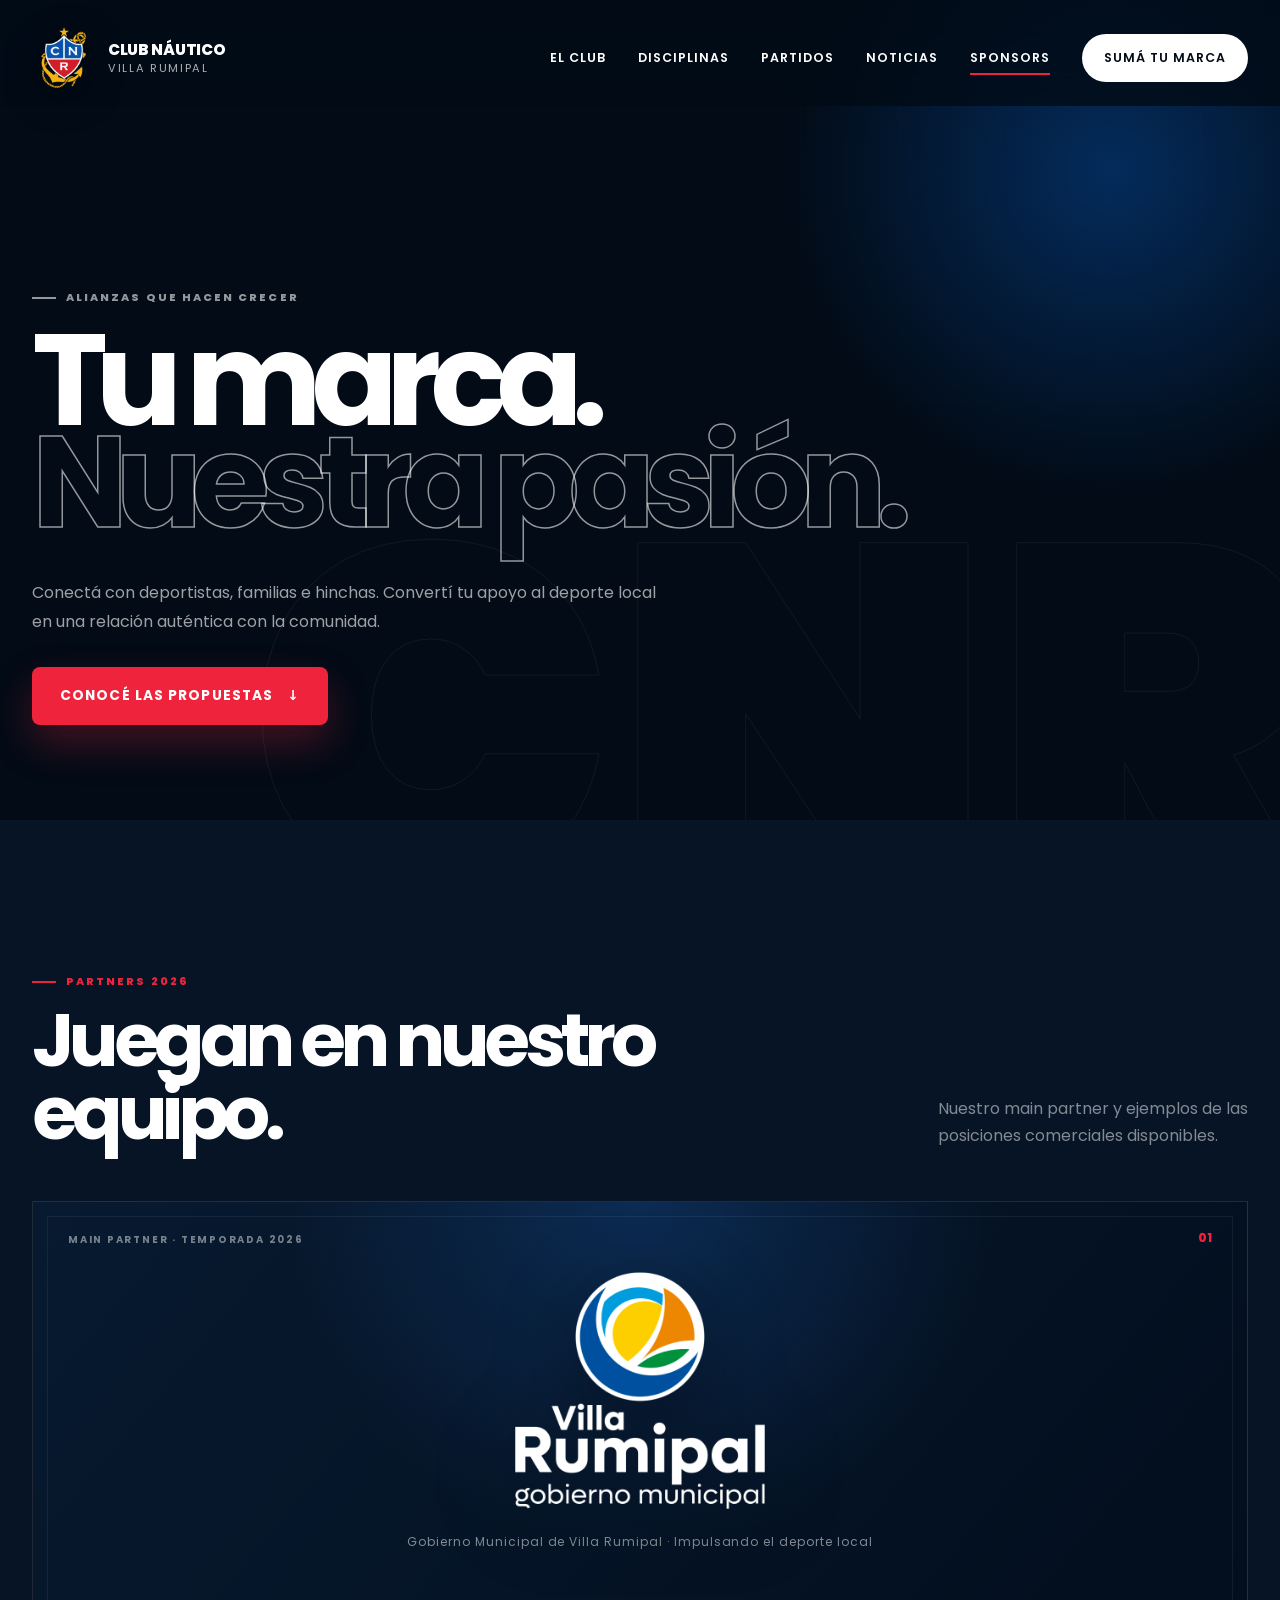
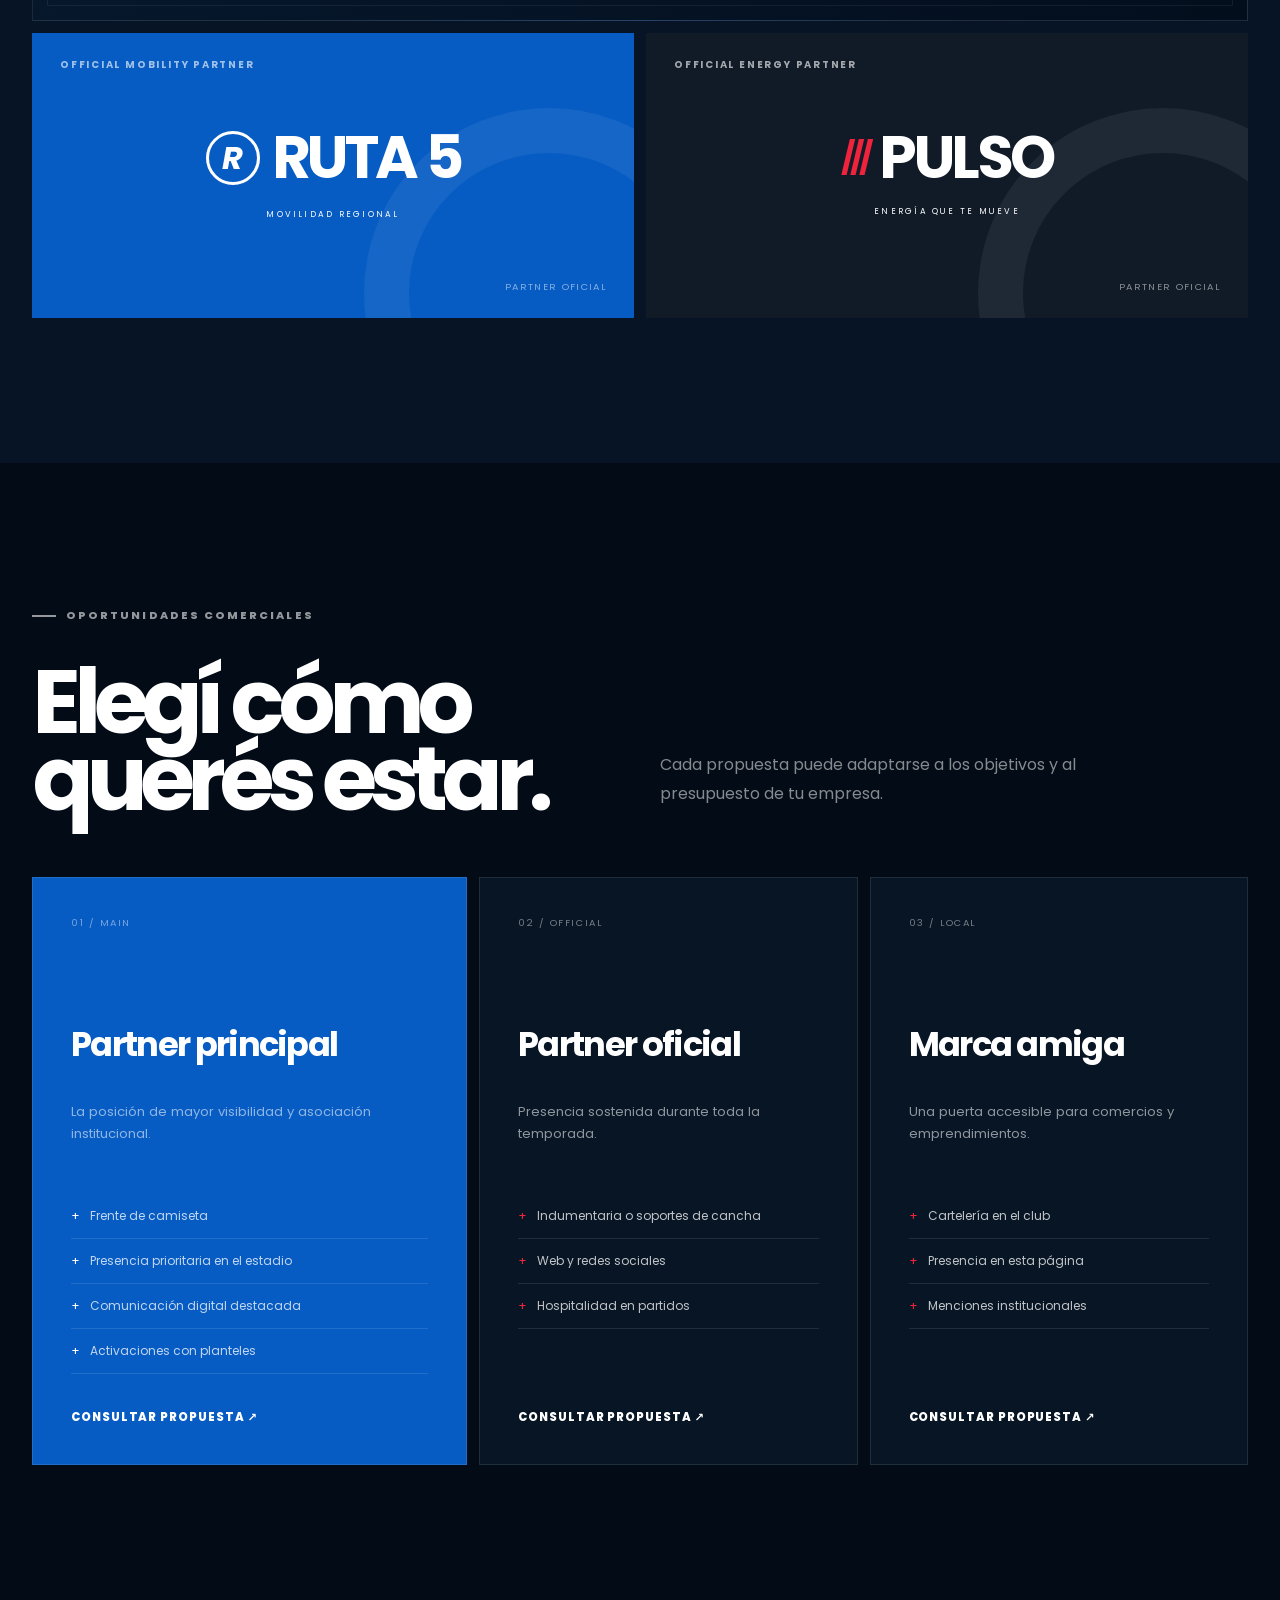
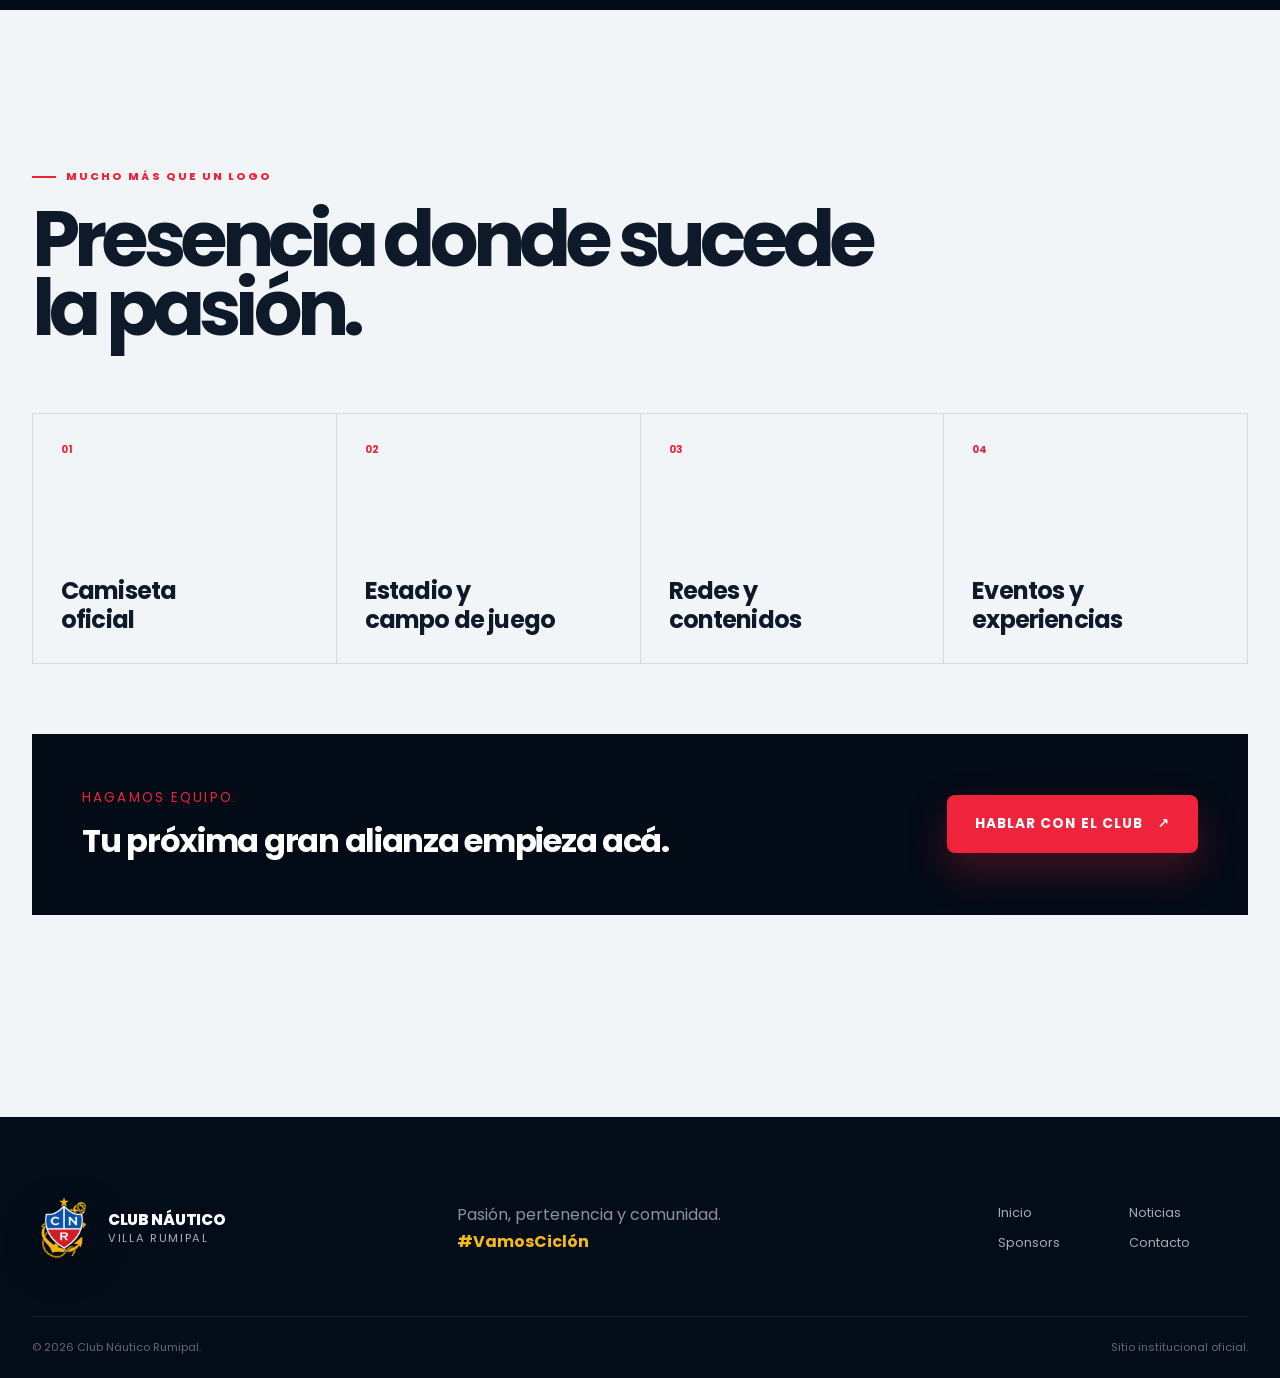
==== commit a9e6dc35: "Main partner: Gobierno Municipal de Villa Rumipal Reemplaza la marca ficticia ALTURA por el logo rea" ====
--- a/marcas.html
+++ b/marcas.html
@@ -13,11 +13,11 @@
   <main>
     <section class="inner-hero brands-page-hero"><div class="inner-hero-grid" aria-hidden="true"></div><div class="container inner-hero-content reveal"><span class="section-kicker section-kicker-light">Alianzas que hacen crecer</span><h1>Tu marca.<br><em>Nuestra pasión.</em></h1><p>Conectá con deportistas, familias e hinchas. Convertí tu apoyo al deporte local en una relación auténtica con la comunidad.</p><a class="button button-primary" href="#oportunidades">Conocé las propuestas <span>↓</span></a></div></section>
 
-    <section class="section partner-showcase"><div class="container"><div class="section-head-row reveal"><div><span class="section-kicker">Partners 2026</span><h2>Juegan en nuestro equipo.</h2></div><p>Marcas demostrativas que muestran las posiciones comerciales disponibles.</p></div><div class="sponsor-main reveal"><div class="sponsor-level">Main partner · Temporada 2026</div><div class="fictional-logo logo-altura"><i></i><strong>ALTURA</strong><span>CONSTRUCCIONES</span></div><p>Construyendo futuro junto al deporte local.</p><span class="sponsor-number">01</span></div><div class="sponsor-secondary-grid"><article class="sponsor-secondary reveal"><span class="sponsor-level">Official mobility partner</span><div class="fictional-logo logo-ruta"><b>R</b><strong>RUTA 5</strong><span>Movilidad regional</span></div><small>Partner oficial</small></article><article class="sponsor-secondary sponsor-secondary-red reveal reveal-delay-1"><span class="sponsor-level">Official energy partner</span><div class="fictional-logo logo-pulso"><b>///</b><strong>PULSO</strong><span>Energía que te mueve</span></div><small>Partner oficial</small></article></div></div></section>
+    <section class="section partner-showcase"><div class="container"><div class="section-head-row reveal"><div><span class="section-kicker">Partners 2026</span><h2>Juegan en nuestro equipo.</h2></div><p>Nuestro main partner y ejemplos de las posiciones comerciales disponibles.</p></div><div class="sponsor-main reveal"><div class="sponsor-level">Main partner · Temporada 2026</div><div class="main-partner-logo"><img src="assets/sponsor-rumipal.png" alt="Gobierno Municipal de Villa Rumipal" width="590" height="560"></div><p>Gobierno Municipal de Villa Rumipal · Impulsando el deporte local</p><span class="sponsor-number">01</span></div><div class="sponsor-secondary-grid"><article class="sponsor-secondary reveal"><span class="sponsor-level">Official mobility partner</span><div class="fictional-logo logo-ruta"><b>R</b><strong>RUTA 5</strong><span>Movilidad regional</span></div><small>Partner oficial</small></article><article class="sponsor-secondary sponsor-secondary-red reveal reveal-delay-1"><span class="sponsor-level">Official energy partner</span><div class="fictional-logo logo-pulso"><b>///</b><strong>PULSO</strong><span>Energía que te mueve</span></div><small>Partner oficial</small></article></div></div></section>
 
     <section class="section commercial-packages" id="oportunidades"><div class="container"><div class="packages-heading reveal"><span class="section-kicker section-kicker-light">Oportunidades comerciales</span><h2>Elegí cómo<br>querés estar.</h2><p>Cada propuesta puede adaptarse a los objetivos y al presupuesto de tu empresa.</p></div><div class="packages-grid"><article class="package-card package-featured reveal"><span class="package-index">01 / MAIN</span><h3>Partner principal</h3><p>La posición de mayor visibilidad y asociación institucional.</p><ul><li>Frente de camiseta</li><li>Presencia prioritaria en el estadio</li><li>Comunicación digital destacada</li><li>Activaciones con planteles</li></ul><a href="mailto:clubnauticorumipal@gmail.com?subject=Consulta%20Main%20Partner">Consultar propuesta ↗</a></article><article class="package-card reveal reveal-delay-1"><span class="package-index">02 / OFFICIAL</span><h3>Partner oficial</h3><p>Presencia sostenida durante toda la temporada.</p><ul><li>Indumentaria o soportes de cancha</li><li>Web y redes sociales</li><li>Hospitalidad en partidos</li></ul><a href="mailto:clubnauticorumipal@gmail.com?subject=Consulta%20Partner%20Oficial">Consultar propuesta ↗</a></article><article class="package-card reveal reveal-delay-2"><span class="package-index">03 / LOCAL</span><h3>Marca amiga</h3><p>Una puerta accesible para comercios y emprendimientos.</p><ul><li>Cartelería en el club</li><li>Presencia en esta página</li><li>Menciones institucionales</li></ul><a href="mailto:clubnauticorumipal@gmail.com?subject=Consulta%20Marca%20Amiga">Consultar propuesta ↗</a></article></div></div></section>
 
-    <section class="brand-inventory"><div class="container"><div class="inventory-copy reveal"><span class="section-kicker">Mucho más que un logo</span><h2>Presencia donde sucede la pasión.</h2></div><div class="inventory-grid"><div class="inventory-item reveal"><strong>01</strong><span>Camiseta<br>oficial</span></div><div class="inventory-item reveal reveal-delay-1"><strong>02</strong><span>Estadio y<br>campo de juego</span></div><div class="inventory-item reveal reveal-delay-2"><strong>03</strong><span>Redes y<br>contenidos</span></div><div class="inventory-item reveal"><strong>04</strong><span>Eventos y<br>experiencias</span></div></div><div class="commercial-contact reveal"><div><small>Hagamos equipo</small><h3>Tu próxima gran alianza empieza acá.</h3></div><a class="button button-primary" href="index.html#contacto">Hablar con el club <span>↗</span></a></div><p class="sponsor-demo-note">Las marcas exhibidas son ficticias y se utilizan únicamente para demostrar los formatos publicitarios.</p></div></section>
+    <section class="brand-inventory"><div class="container"><div class="inventory-copy reveal"><span class="section-kicker">Mucho más que un logo</span><h2>Presencia donde sucede la pasión.</h2></div><div class="inventory-grid"><div class="inventory-item reveal"><strong>01</strong><span>Camiseta<br>oficial</span></div><div class="inventory-item reveal reveal-delay-1"><strong>02</strong><span>Estadio y<br>campo de juego</span></div><div class="inventory-item reveal reveal-delay-2"><strong>03</strong><span>Redes y<br>contenidos</span></div><div class="inventory-item reveal"><strong>04</strong><span>Eventos y<br>experiencias</span></div></div><div class="commercial-contact reveal"><div><small>Hagamos equipo</small><h3>Tu próxima gran alianza empieza acá.</h3></div><a class="button button-primary" href="index.html#contacto">Hablar con el club <span>↗</span></a></div><p class="sponsor-demo-note">Excepto el main partner, las marcas exhibidas son ficticias y se utilizan únicamente para demostrar los formatos publicitarios.</p></div></section>
   </main>
   <footer class="site-footer"><div class="container footer-top"><a class="brand footer-brand" href="index.html"><img src="assets/logo-nautico.png" alt="Escudo"><span><strong>Club Náutico</strong><small>Villa Rumipal</small></span></a><p>Pasión, pertenencia y comunidad.<br><b>#VamosCiclón</b></p><div class="footer-links"><a href="index.html">Inicio</a><a href="noticias.html">Noticias</a><a href="marcas.html">Sponsors</a><a href="index.html#contacto">Contacto</a></div></div><div class="container footer-bottom"><span>© <span class="current-year"></span> Club Náutico Rumipal.</span><span>Sitio institucional oficial.</span></div></footer>
   <button class="back-to-top" aria-label="Volver arriba">↑</button><script src="script.js"></script>
--- a/styles.css
+++ b/styles.css
@@ -222,8 +222,8 @@
 .field-line { position: absolute; border: 2px solid rgba(255,255,255,.12); border-radius: 50%; }
 .field-line-a { width: 360px; height: 360px; left: -190px; bottom: -130px; }
 .field-line-b { width: 140px; height: 140px; left: -75px; bottom: -20px; }
-.hockey-art { background: linear-gradient(145deg, #c91a2c, #7b0d1b); }
-.hockey-art span, .kids-art span { position: absolute; right: -12px; top: 20px; font-size: 9rem; opacity: .17; filter: grayscale(1); }
+.senior-art { background: linear-gradient(145deg, #c91a2c, #7b0d1b); }
+.senior-art span, .kids-art span { position: absolute; right: -12px; top: 20px; font-size: 9rem; opacity: .17; filter: grayscale(1); }
 .kids-art { background: linear-gradient(145deg, #132f55, #08172c); }
 .kids-art span { color: var(--gold); filter: none; transform: rotate(18deg); }
 .discipline-content { position: absolute; left: 30px; right: 30px; bottom: 31px; }
@@ -480,7 +480,7 @@
 .art-result { background: linear-gradient(140deg, var(--blue), #052b58); }
 .art-keeper { background: var(--red); }
 .art-keeper span { font-size: 10rem; font-weight: 900; opacity: .2; }
-.art-hockey { background: linear-gradient(140deg, #101d2c, #263b53); font-size: 6rem; }
+.art-senior { background: linear-gradient(140deg, #101d2c, #263b53); font-size: 6rem; }
 .art-community { background: var(--blue); }
 .art-community span { font-size: 6rem; font-weight: 900; letter-spacing: -.1em; }
 .art-kids { color: var(--gold); background: #091a30; font-size: 7rem; }
@@ -623,10 +623,11 @@
 .hero-photo::before { content: ""; position: absolute; inset: 0; z-index: 2; border-radius: inherit; border: 1px solid rgba(255,255,255,.18); box-shadow: inset 0 0 0 10px rgba(255,255,255,.025); pointer-events: none; }
 .hero-photo img { filter: saturate(.82) contrast(1.08); }
 .photo-shade { background: linear-gradient(to top, #020b16 0%, transparent 45%), linear-gradient(100deg, rgba(7,92,196,.22), transparent 55%); }
-.photo-badge { left: -34px; right: auto; bottom: 55px; padding: 20px 26px; border-left: 3px solid var(--red); border-radius: 4px 16px 16px 4px; }
+.photo-badge { display: none; }
 .hero-shield { width: 165px; right: -22px; bottom: 42px; z-index: 4; }
 .visual-index { position: absolute; right: 0; top: 45px; color: rgba(255,255,255,.35); font-size: .65rem; letter-spacing: .2em; writing-mode: vertical-rl; }
 .floating-tag { border-radius: 5px; text-transform: uppercase; letter-spacing: .12em; }
+.floating-tag-bottom { right: auto; left: 0; bottom: 18px; }
 .scroll-cue { position: absolute; right: 34px; bottom: 105px; z-index: 6; display: flex; align-items: center; gap: 15px; color: rgba(255,255,255,.45); font-size: .6rem; text-transform: uppercase; letter-spacing: .18em; transform: rotate(90deg); transform-origin: right bottom; }
 .scroll-cue i { display: block; width: 55px; height: 1px; background: rgba(255,255,255,.3); overflow: hidden; }
 .scroll-cue i::after { content: ""; display: block; width: 45%; height: 100%; background: var(--red); animation: scrollPulse 1.8s ease-in-out infinite; }
@@ -686,10 +687,8 @@
 .fictional-logo { display: flex; align-items: center; justify-content: center; flex-wrap: wrap; color: white; }
 .fictional-logo strong { line-height: .8; letter-spacing: -.06em; }
 .fictional-logo span { width: 100%; text-align: center; text-transform: uppercase; letter-spacing: .27em; }
-.logo-altura { position: relative; gap: 17px; }
-.logo-altura i { width: 55px; height: 55px; border: 12px solid var(--red); border-bottom-color: transparent; transform: rotate(45deg); }
-.logo-altura strong { font-size: clamp(4rem, 8vw, 7.4rem); }
-.logo-altura span { margin-top: 14px; padding-left: 70px; font-size: .62rem; }
+.main-partner-logo { position: relative; z-index: 1; display: grid; place-items: center; }
+.main-partner-logo img { width: clamp(170px, 22vw, 250px); height: auto; filter: drop-shadow(0 18px 40px rgba(0,0,0,.35)); }
 .sponsor-secondary-grid { display: grid; grid-template-columns: 1fr 1fr; gap: 12px; margin-top: 12px; }
 .sponsor-secondary { position: relative; min-height: 285px; display: grid; place-items: center; align-content: center; overflow: hidden; background: var(--blue); }
 .sponsor-secondary-red { background: #111b28; }
@@ -738,12 +737,15 @@
 @media (max-width: 860px) {
   :root { --container: min(100% - 36px, 720px); }
   .ambient-cursor, .scroll-cue { display: none; }
-  .hero-content { padding-top: 130px; }
+  .hero-content { grid-template-columns: 1fr; gap: 50px; min-height: auto; padding-top: 130px; }
   .hero-copy { text-align: left; }
   .eyebrow, .hero-actions, .hero-metrics { justify-content: flex-start; }
   .hero-copy > p { margin-inline: 0; }
-  .hero-visual { min-height: 650px; }
-  .hero-photo { height: 610px; }
+  .hero-visual { min-height: 0; padding: 30px 0; }
+  .hero-photo { width: min(460px, 92%); height: auto; aspect-ratio: 4 / 5; }
+  .photo-badge { display: none; }
+  .floating-tag-top { top: 34px; left: 4%; }
+  .floating-tag-bottom { top: auto; right: auto; left: 4%; bottom: 0; }
   .value-grid { border-top: 0; }
   .value-card { border-right: 0; border-top: 1px solid var(--border); }
   .sponsors-heading { grid-template-columns: 1fr; gap: 25px; }
@@ -759,9 +761,11 @@
   .hero-copy > p { margin-top: 26px; font-size: .9rem; }
   .hero-proof { display: none; }
   .hero-metrics { padding: 14px 10px; }
-  .hero-visual { min-height: 525px; }
-  .hero-photo { width: 90%; height: 500px; border-radius: 150px 150px 18px 18px; }
-  .photo-badge { left: -8px; bottom: 35px; }
+  .hero-content { gap: 30px; }
+  .hero-visual { padding: 20px 0; }
+  .hero-photo { width: 100%; border-radius: 170px 170px 18px 18px; }
+  .floating-tag-top { left: 0; }
+  .floating-tag-bottom { left: 0; }
   .hero-shield { width: 105px; }
   .section { padding: 95px 0; }
   .section-heading h2, .section-head-row h2, .contact-copy h2 { font-size: 3.35rem; }
@@ -770,10 +774,9 @@
   .membership { min-height: 680px; }
   .membership h2 { font-size: 4.1rem; }
   .sponsors-heading h2 { font-size: 3.8rem; }
-  .sponsor-main { min-height: 330px; }
-  .logo-altura i { width: 34px; height: 34px; border-width: 8px; }
-  .logo-altura strong { font-size: 3.3rem; }
-  .logo-altura span { padding-left: 45px; }
+  .sponsor-main { min-height: 360px; padding: 70px 20px 40px; }
+  .sponsor-main > p { text-align: center; line-height: 1.6; }
+  .main-partner-logo img { width: 165px; }
   .sponsor-secondary-grid { grid-template-columns: 1fr; }
   .sponsor-secondary { min-height: 240px; }
   .logo-ruta strong, .logo-pulso strong { font-size: 2.8rem; }
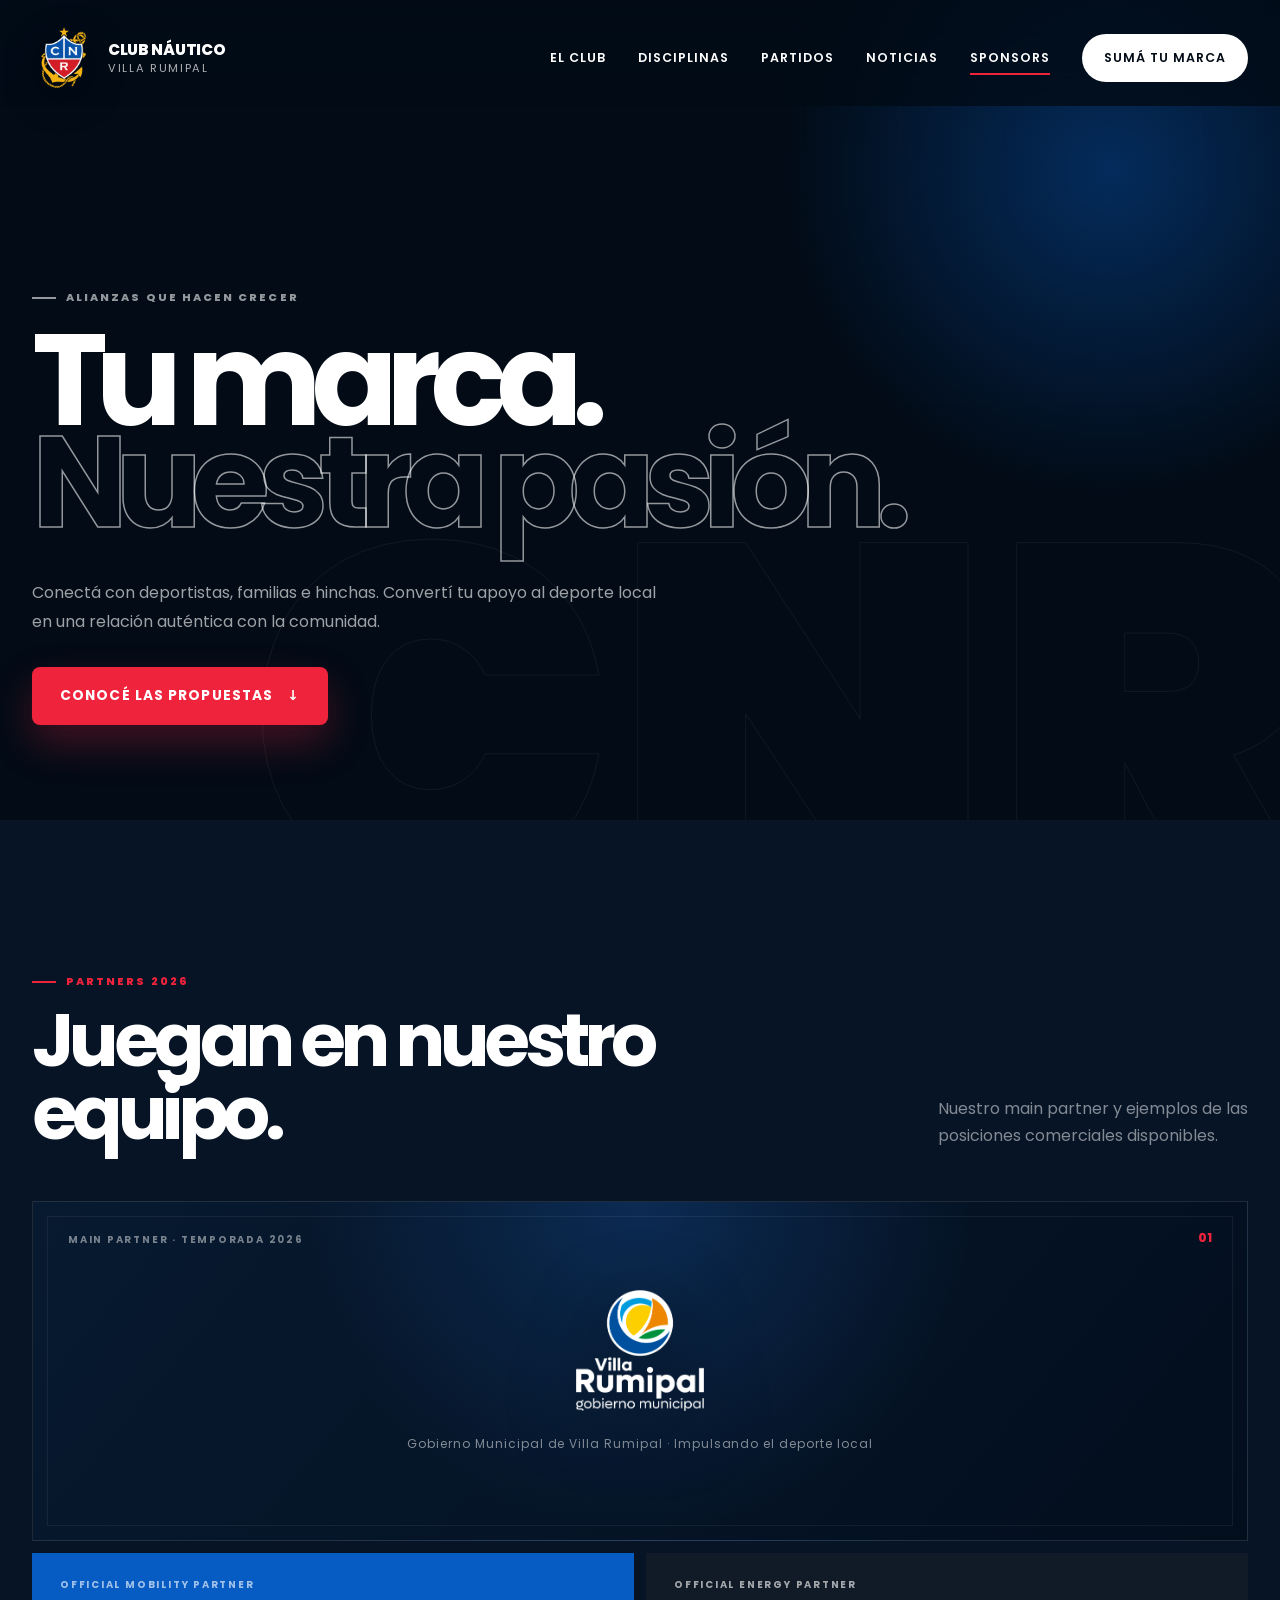
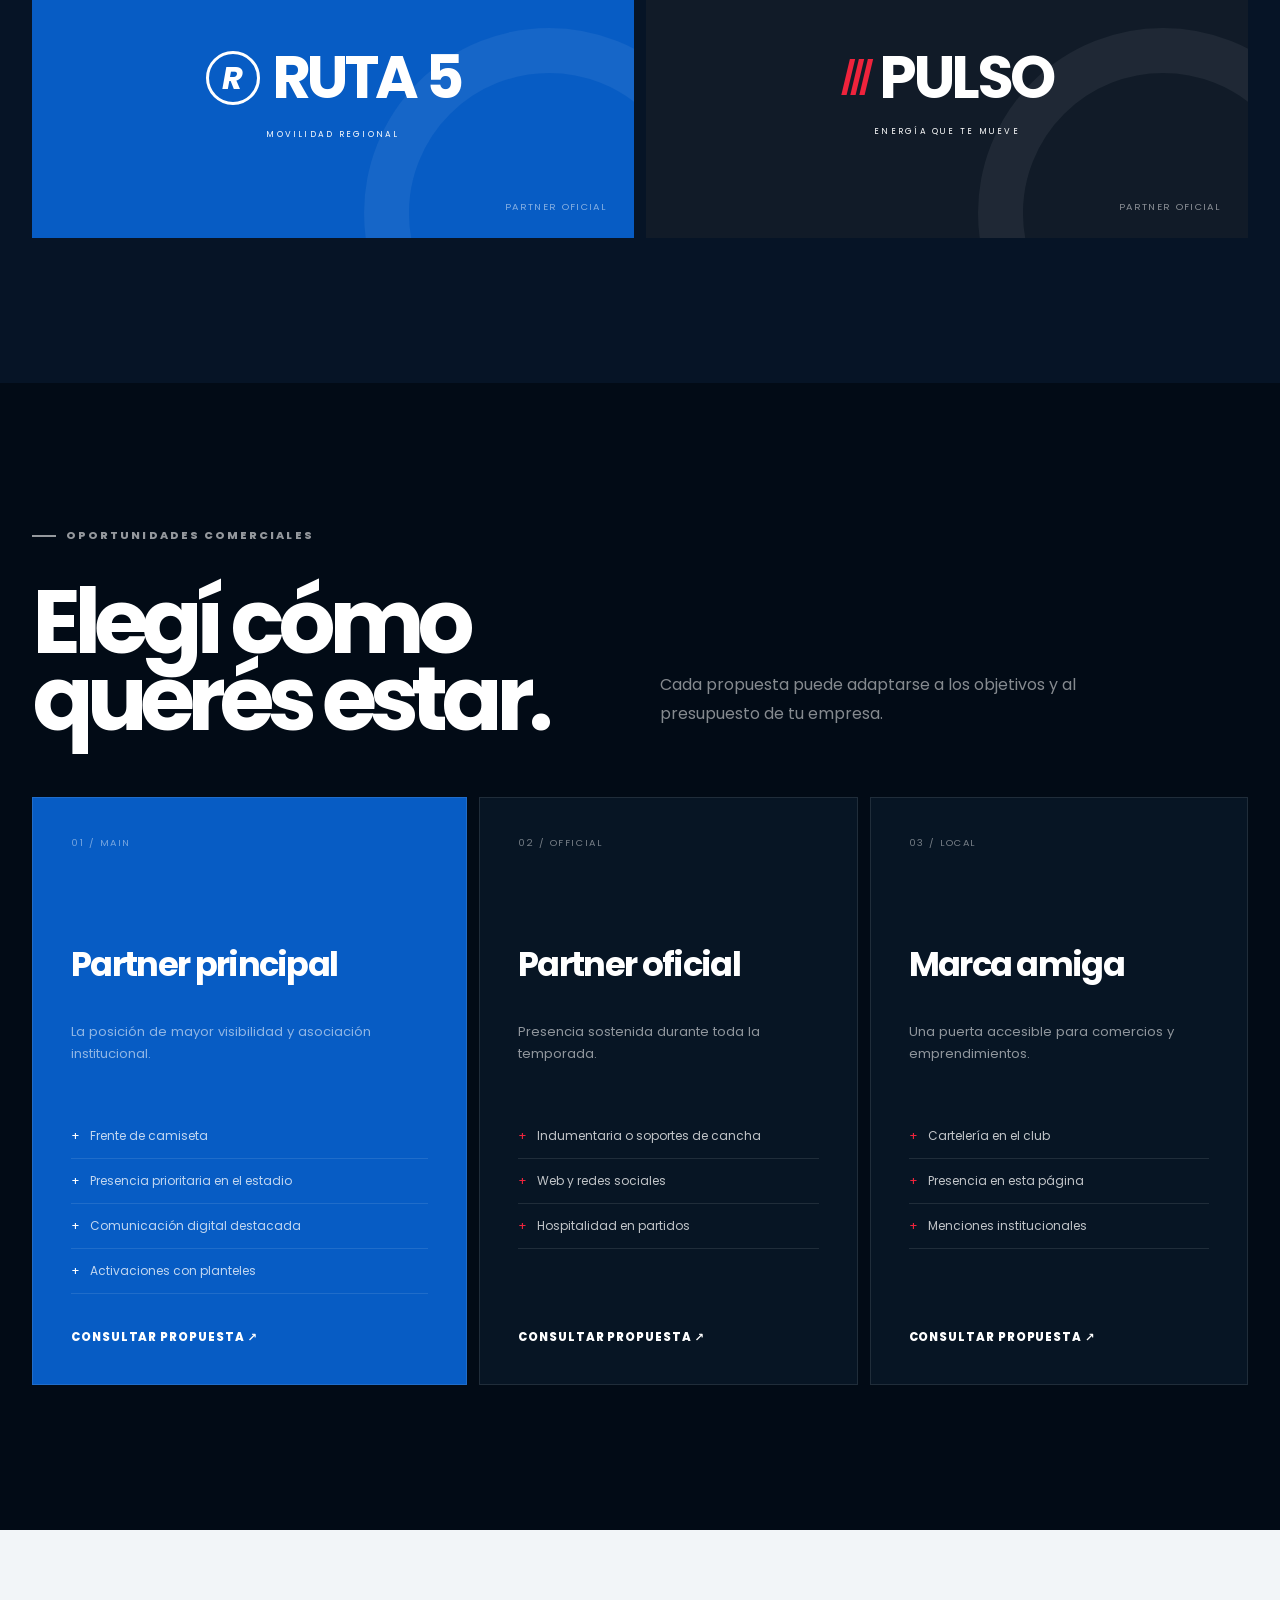
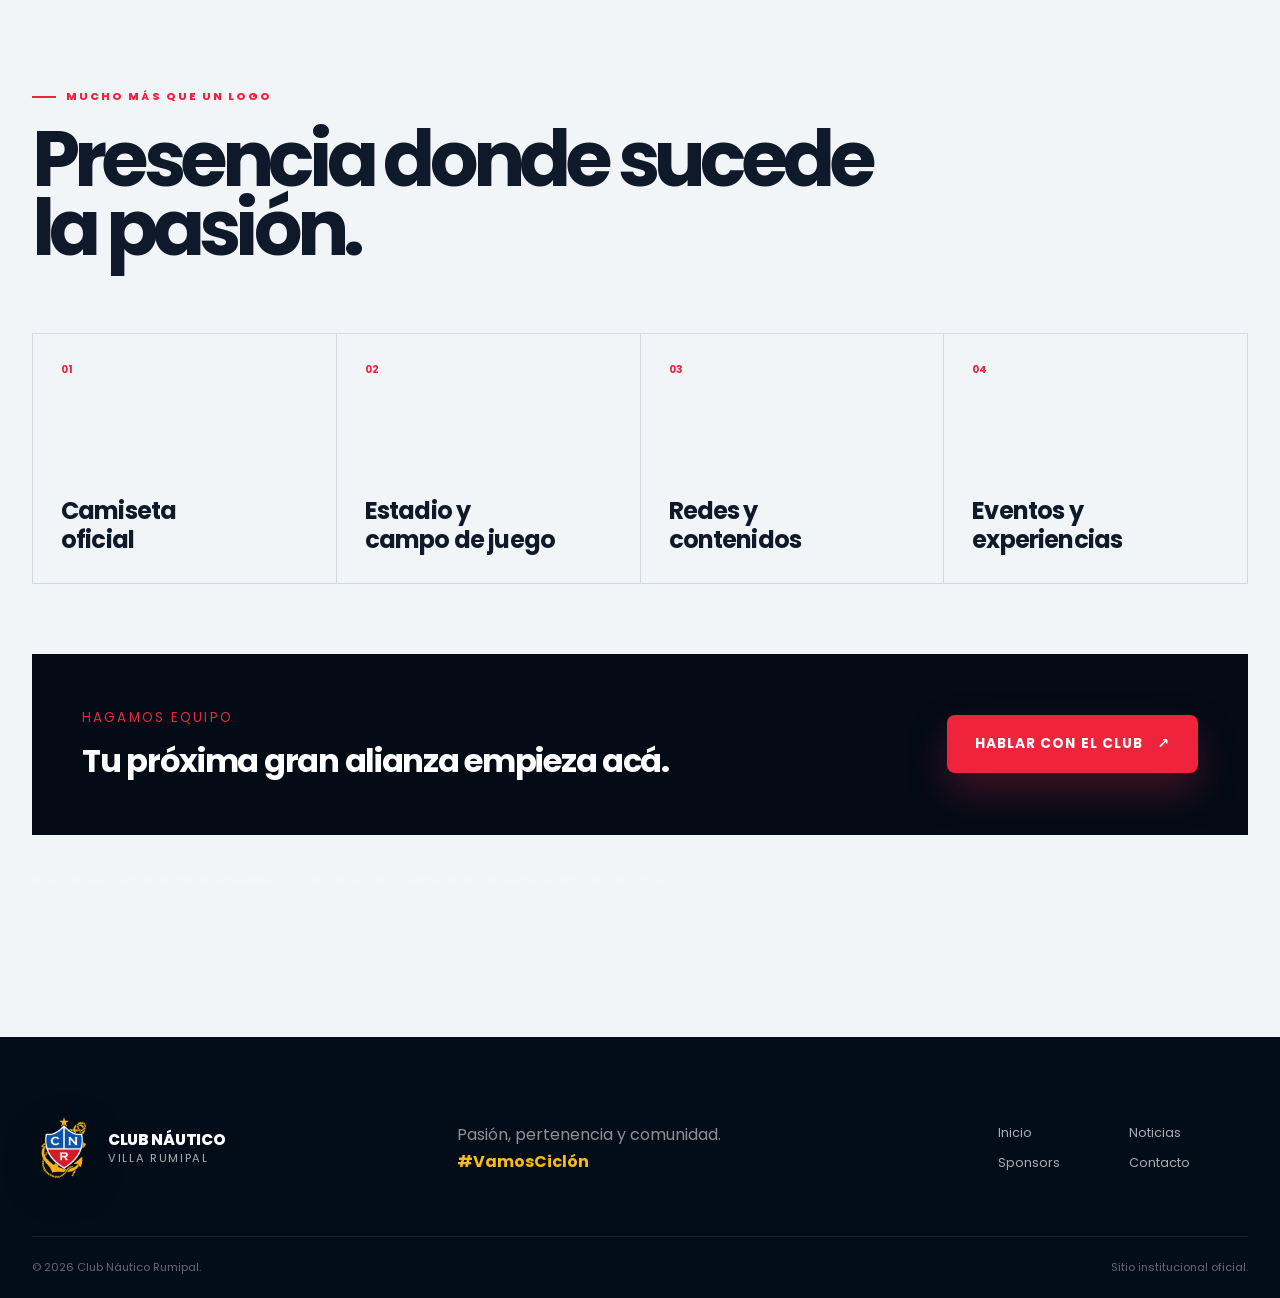
==== commit fa3b9c92: "Rediseñar disciplinas y ajustar logo del sponsor" ====
--- a/marcas.html
+++ b/marcas.html
@@ -13,7 +13,7 @@
   <main>
     <section class="inner-hero brands-page-hero"><div class="inner-hero-grid" aria-hidden="true"></div><div class="container inner-hero-content reveal"><span class="section-kicker section-kicker-light">Alianzas que hacen crecer</span><h1>Tu marca.<br><em>Nuestra pasión.</em></h1><p>Conectá con deportistas, familias e hinchas. Convertí tu apoyo al deporte local en una relación auténtica con la comunidad.</p><a class="button button-primary" href="#oportunidades">Conocé las propuestas <span>↓</span></a></div></section>
 
-    <section class="section partner-showcase"><div class="container"><div class="section-head-row reveal"><div><span class="section-kicker">Partners 2026</span><h2>Juegan en nuestro equipo.</h2></div><p>Nuestro main partner y ejemplos de las posiciones comerciales disponibles.</p></div><div class="sponsor-main reveal"><div class="sponsor-level">Main partner · Temporada 2026</div><div class="main-partner-logo"><img src="assets/sponsor-rumipal.png" alt="Gobierno Municipal de Villa Rumipal" width="590" height="560"></div><p>Gobierno Municipal de Villa Rumipal · Impulsando el deporte local</p><span class="sponsor-number">01</span></div><div class="sponsor-secondary-grid"><article class="sponsor-secondary reveal"><span class="sponsor-level">Official mobility partner</span><div class="fictional-logo logo-ruta"><b>R</b><strong>RUTA 5</strong><span>Movilidad regional</span></div><small>Partner oficial</small></article><article class="sponsor-secondary sponsor-secondary-red reveal reveal-delay-1"><span class="sponsor-level">Official energy partner</span><div class="fictional-logo logo-pulso"><b>///</b><strong>PULSO</strong><span>Energía que te mueve</span></div><small>Partner oficial</small></article></div></div></section>
+    <section class="section partner-showcase"><div class="container"><div class="section-head-row reveal"><div><span class="section-kicker">Partners 2026</span><h2>Juegan en nuestro equipo.</h2></div><p>Nuestro main partner y ejemplos de las posiciones comerciales disponibles.</p></div><div class="sponsor-main reveal"><div class="sponsor-level">Main partner · Temporada 2026</div><div class="main-partner-logo"><img src="assets/sponsor-rumipal.png" alt="Gobierno Municipal de Villa Rumipal" width="140" height="133"></div><p>Gobierno Municipal de Villa Rumipal · Impulsando el deporte local</p><span class="sponsor-number">01</span></div><div class="sponsor-secondary-grid"><article class="sponsor-secondary reveal"><span class="sponsor-level">Official mobility partner</span><div class="fictional-logo logo-ruta"><b>R</b><strong>RUTA 5</strong><span>Movilidad regional</span></div><small>Partner oficial</small></article><article class="sponsor-secondary sponsor-secondary-red reveal reveal-delay-1"><span class="sponsor-level">Official energy partner</span><div class="fictional-logo logo-pulso"><b>///</b><strong>PULSO</strong><span>Energía que te mueve</span></div><small>Partner oficial</small></article></div></div></section>
 
     <section class="section commercial-packages" id="oportunidades"><div class="container"><div class="packages-heading reveal"><span class="section-kicker section-kicker-light">Oportunidades comerciales</span><h2>Elegí cómo<br>querés estar.</h2><p>Cada propuesta puede adaptarse a los objetivos y al presupuesto de tu empresa.</p></div><div class="packages-grid"><article class="package-card package-featured reveal"><span class="package-index">01 / MAIN</span><h3>Partner principal</h3><p>La posición de mayor visibilidad y asociación institucional.</p><ul><li>Frente de camiseta</li><li>Presencia prioritaria en el estadio</li><li>Comunicación digital destacada</li><li>Activaciones con planteles</li></ul><a href="mailto:clubnauticorumipal@gmail.com?subject=Consulta%20Main%20Partner">Consultar propuesta ↗</a></article><article class="package-card reveal reveal-delay-1"><span class="package-index">02 / OFFICIAL</span><h3>Partner oficial</h3><p>Presencia sostenida durante toda la temporada.</p><ul><li>Indumentaria o soportes de cancha</li><li>Web y redes sociales</li><li>Hospitalidad en partidos</li></ul><a href="mailto:clubnauticorumipal@gmail.com?subject=Consulta%20Partner%20Oficial">Consultar propuesta ↗</a></article><article class="package-card reveal reveal-delay-2"><span class="package-index">03 / LOCAL</span><h3>Marca amiga</h3><p>Una puerta accesible para comercios y emprendimientos.</p><ul><li>Cartelería en el club</li><li>Presencia en esta página</li><li>Menciones institucionales</li></ul><a href="mailto:clubnauticorumipal@gmail.com?subject=Consulta%20Marca%20Amiga">Consultar propuesta ↗</a></article></div></div></section>
 
--- a/styles.css
+++ b/styles.css
@@ -162,7 +162,7 @@
 
 .hero-visual { position: relative; min-height: 650px; display: grid; place-items: center; }
 .hero-photo { position: relative; width: min(430px, 85%); aspect-ratio: .76; overflow: hidden; border-radius: 220px 220px 42px 42px; box-shadow: 0 45px 100px rgba(0,0,0,.36); border: 1px solid rgba(255,255,255,.18); }
-.hero-photo img { width: 100%; height: 100%; object-fit: cover; object-position: center; transform: scale(1.03); }
+.hero-photo img { width: 100%; height: 100%; object-fit: cover; object-position: 46% center; transform: scale(1.03); }
 .photo-shade { position: absolute; inset: 0; background: linear-gradient(to top, rgba(2,10,20,.8), transparent 48%, rgba(3,14,27,.28)); }
 .photo-badge { position: absolute; left: 26px; bottom: 28px; display: grid; }
 .photo-badge span { color: rgba(255,255,255,.6); font-size: .68rem; text-transform: uppercase; letter-spacing: .15em; }
@@ -218,7 +218,9 @@
 .discipline-art { position: absolute; inset: 0; overflow: hidden; z-index: -1; }
 .football-art { background: linear-gradient(145deg, #0a57b5, #073267 70%); }
 .football-art::before { content: ""; position: absolute; width: 280px; height: 280px; right: -50px; top: -40px; border-radius: 50%; border: 28px solid rgba(255,255,255,.07); }
-.ball { position: absolute; right: 32px; top: 28px; font-size: 8.5rem; filter: grayscale(1); opacity: .22; transform: rotate(-14deg); }
+.discipline-photo { position: absolute; inset: 0; width: 100%; height: 100%; object-fit: cover; object-position: 70% 35%; transition: transform .6s ease; }
+.discipline-card:hover .discipline-photo { transform: scale(1.04); }
+.football-art::after { content: ""; position: absolute; inset: 0; background: linear-gradient(to top, rgba(3,16,36,.96) 0%, rgba(5,35,80,.72) 38%, rgba(10,87,181,.12) 72%, transparent 100%); }
 .field-line { position: absolute; border: 2px solid rgba(255,255,255,.12); border-radius: 50%; }
 .field-line-a { width: 360px; height: 360px; left: -190px; bottom: -130px; }
 .field-line-b { width: 140px; height: 140px; left: -75px; bottom: -20px; }
@@ -649,12 +651,33 @@
 .value-number { font-size: .65rem; }
 
 .disciplines { background: #020b16; }
-.discipline-grid { grid-template-columns: 1.35fr .825fr .825fr; gap: 12px; }
-.discipline-card { min-height: 560px; border-radius: 12px; }
+.disciplines .section-head-row h2 { max-width: 970px; font-size: clamp(3.4rem, 6.5vw, 6.8rem); }
+.disciplines .section-head-row h2 em { color: #78b3ff; font-style: normal; }
+.discipline-grid { grid-template-columns: 1fr; gap: 0; border-top: 1px solid rgba(255,255,255,.17); }
+.discipline-card { --stripe: #4197ff; display: grid; grid-template-columns: 105px minmax(0, 1.15fr) minmax(0, 1fr) auto; align-items: center; gap: 28px; min-height: 195px; padding: 30px 28px; border: 0; border-bottom: 1px solid rgba(255,255,255,.17); border-radius: 0; background: rgba(255,255,255,.025); }
+.discipline-card:nth-child(2) { --stripe: #ff4055; background: rgba(239,35,60,.085); }
+.discipline-card:nth-child(3) { --stripe: #ffcb43; }
+.discipline-card::before { content: ""; position: absolute; left: 0; top: 28px; bottom: 28px; width: 3px; background: var(--stripe); }
+.discipline-card:hover, .discipline-card:focus-within { transform: none; background: #102a4b; }
+.discipline-number { color: var(--stripe); font-size: clamp(3.4rem, 5.2vw, 5.7rem); font-weight: 900; line-height: 1; letter-spacing: -.12em; }
 .discipline-card::after, .news-card::after, .value-card::after { content: ""; position: absolute; inset: 0; pointer-events: none; opacity: 0; background: radial-gradient(360px circle at var(--card-x) var(--card-y), rgba(255,255,255,.14), transparent 45%); transition: opacity .3s; }
 .discipline-card:hover::after, .news-card:hover::after, .value-card:hover::after { opacity: 1; }
-.discipline-content { left: 38px; right: 38px; bottom: 40px; }
-.discipline-content h3 { font-size: 2.8rem; letter-spacing: -.05em; }
+.discipline-content { position: static; min-width: 0; }
+.discipline-content h3 { margin: 8px 0 0; font-size: clamp(2.1rem, 3vw, 3.3rem); line-height: 1.05; letter-spacing: -.055em; }
+.discipline-description { max-width: 290px; margin: 0; color: rgba(255,255,255,.64); font-size: .86rem; line-height: 1.7; }
+.discipline-action { display: inline-flex; align-items: center; justify-content: space-between; gap: 22px; min-width: 150px; padding: 15px 18px; border: 1px solid rgba(255,255,255,.34); color: white; font-size: .74rem; font-weight: 700; white-space: nowrap; transition: background .2s, color .2s; }
+.discipline-action b { color: var(--gold); font-size: 1.2rem; line-height: 1; }
+.discipline-action:hover { background: white; color: var(--navy); }
+.discipline-action:hover b { color: var(--red); }
+.discipline-editorial { position: relative; display: block; height: 560px; margin-top: 26px; overflow: hidden; border-radius: 12px; isolation: isolate; }
+.discipline-editorial::after { content: ""; position: absolute; inset: 0; z-index: -1; background: linear-gradient(90deg, rgba(2,11,22,.85), rgba(2,11,22,.3) 65%, rgba(2,11,22,.04)), linear-gradient(to top, rgba(2,11,22,.68), transparent 70%); }
+.discipline-editorial img { position: absolute; inset: 0; z-index: -2; width: 100%; height: 100%; object-fit: cover; object-position: center 18%; transition: transform .6s ease; }
+.discipline-editorial:hover img { transform: scale(1.04); }
+.discipline-editorial-copy { position: absolute; left: 50px; bottom: 43px; display: grid; gap: 17px; max-width: 720px; }
+.discipline-editorial-copy small { color: var(--gold); font-size: .65rem; font-weight: 800; letter-spacing: .16em; text-transform: uppercase; }
+.discipline-editorial-copy strong { font-size: clamp(2.5rem, 4.5vw, 5rem); line-height: 1.02; letter-spacing: -.065em; }
+.discipline-editorial-copy > span { font-size: .8rem; font-weight: 700; }
+.discipline-editorial-copy b { margin-left: 10px; color: var(--gold); }
 
 .match-section { position: relative; overflow: hidden; }
 .match-section::before { content: "VS"; position: absolute; right: -3vw; top: 70px; color: rgba(7,26,48,.025); font-size: 34vw; line-height: 1; font-weight: 900; letter-spacing: -.12em; }
@@ -679,7 +702,7 @@
 .sponsors-heading h2 em { color: transparent; -webkit-text-stroke: 1.5px rgba(255,255,255,.52); font-style: normal; }
 .sponsors-heading > p { margin: 0; color: rgba(255,255,255,.55); line-height: 1.85; font-size: .9rem; }
 .sponsor-level { font-size: .62rem; font-weight: 700; text-transform: uppercase; letter-spacing: .18em; color: rgba(255,255,255,.46); }
-.sponsor-main { position: relative; min-height: 420px; display: grid; place-items: center; align-content: center; overflow: hidden; border: 1px solid rgba(255,255,255,.11); background: radial-gradient(circle at 50% 0, rgba(38,131,255,.2), transparent 48%), linear-gradient(130deg, #071a30, #030e1d); }
+.sponsor-main { position: relative; min-height: 340px; display: grid; place-items: center; align-content: center; overflow: hidden; border: 1px solid rgba(255,255,255,.11); background: radial-gradient(circle at 50% 0, rgba(38,131,255,.2), transparent 48%), linear-gradient(130deg, #071a30, #030e1d); }
 .sponsor-main::before { content: ""; position: absolute; inset: 14px; border: 1px solid rgba(255,255,255,.06); pointer-events: none; }
 .sponsor-main .sponsor-level { position: absolute; left: 35px; top: 31px; }
 .sponsor-main > p { margin: 24px 0 0; color: rgba(255,255,255,.5); font-size: .75rem; letter-spacing: .08em; }
@@ -688,7 +711,7 @@
 .fictional-logo strong { line-height: .8; letter-spacing: -.06em; }
 .fictional-logo span { width: 100%; text-align: center; text-transform: uppercase; letter-spacing: .27em; }
 .main-partner-logo { position: relative; z-index: 1; display: grid; place-items: center; }
-.main-partner-logo img { width: clamp(170px, 22vw, 250px); height: auto; filter: drop-shadow(0 18px 40px rgba(0,0,0,.35)); }
+.main-partner-logo img { width: clamp(115px, 10vw, 140px); max-width: 140px; max-height: 133px; height: auto; object-fit: contain; filter: drop-shadow(0 18px 40px rgba(0,0,0,.35)); }
 .sponsor-secondary-grid { display: grid; grid-template-columns: 1fr 1fr; gap: 12px; margin-top: 12px; }
 .sponsor-secondary { position: relative; min-height: 285px; display: grid; place-items: center; align-content: center; overflow: hidden; background: var(--blue); }
 .sponsor-secondary-red { background: #111b28; }
@@ -733,6 +756,9 @@
   .hero-content { gap: 20px; }
   .hero h1 { font-size: clamp(4.4rem, 9vw, 7rem); }
   .hero-metrics { position: static; margin-top: 35px; }
+  .discipline-grid { grid-template-columns: 1fr; }
+  .discipline-card { grid-template-columns: 85px minmax(0, 1fr) minmax(0, 1fr); }
+  .discipline-action { grid-column: 2 / 4; justify-self: start; }
 }
 @media (max-width: 860px) {
   :root { --container: min(100% - 36px, 720px); }
@@ -748,6 +774,11 @@
   .floating-tag-bottom { top: auto; right: auto; left: 4%; bottom: 0; }
   .value-grid { border-top: 0; }
   .value-card { border-right: 0; border-top: 1px solid var(--border); }
+  .discipline-card { grid-template-columns: 70px minmax(0, 1fr); gap: 12px 22px; }
+  .discipline-number { grid-row: 1 / 4; align-self: start; }
+  .discipline-description, .discipline-action { grid-column: 2; }
+  .discipline-action { justify-self: start; }
+  .discipline-editorial { height: 390px; }
   .sponsors-heading { grid-template-columns: 1fr; gap: 25px; }
   .supporters-grid { grid-template-columns: repeat(2, 1fr); }
 }
@@ -769,14 +800,23 @@
   .hero-shield { width: 105px; }
   .section { padding: 95px 0; }
   .section-heading h2, .section-head-row h2, .contact-copy h2 { font-size: 3.35rem; }
-  .discipline-card { min-height: 440px; }
+  .disciplines .section-head-row h2 { font-size: clamp(3.15rem, 13vw, 4.7rem); }
+  .discipline-card { grid-template-columns: 52px minmax(0, 1fr); gap: 11px 16px; min-height: 260px; padding: 25px 16px; }
+  .discipline-number { font-size: 2.8rem; }
+  .discipline-content h3 { font-size: 2.15rem; }
+  .discipline-description { font-size: .82rem; }
+  .discipline-editorial { height: 420px; }
+  .discipline-editorial img { object-position: 62% center; }
+  .discipline-editorial::after { background: linear-gradient(to top, rgba(2,11,22,.95), rgba(2,11,22,.15) 78%); }
+  .discipline-editorial-copy { left: 24px; right: 24px; bottom: 26px; gap: 12px; }
+  .discipline-editorial-copy strong { font-size: clamp(2rem, 8vw, 2.8rem); }
   .match-card { padding: 18px; }
   .membership { min-height: 680px; }
   .membership h2 { font-size: 4.1rem; }
   .sponsors-heading h2 { font-size: 3.8rem; }
-  .sponsor-main { min-height: 360px; padding: 70px 20px 40px; }
+  .sponsor-main { min-height: 300px; padding: 70px 20px 40px; }
   .sponsor-main > p { text-align: center; line-height: 1.6; }
-  .main-partner-logo img { width: 165px; }
+  .main-partner-logo img { width: 115px; }
   .sponsor-secondary-grid { grid-template-columns: 1fr; }
   .sponsor-secondary { min-height: 240px; }
   .logo-ruta strong, .logo-pulso strong { font-size: 2.8rem; }
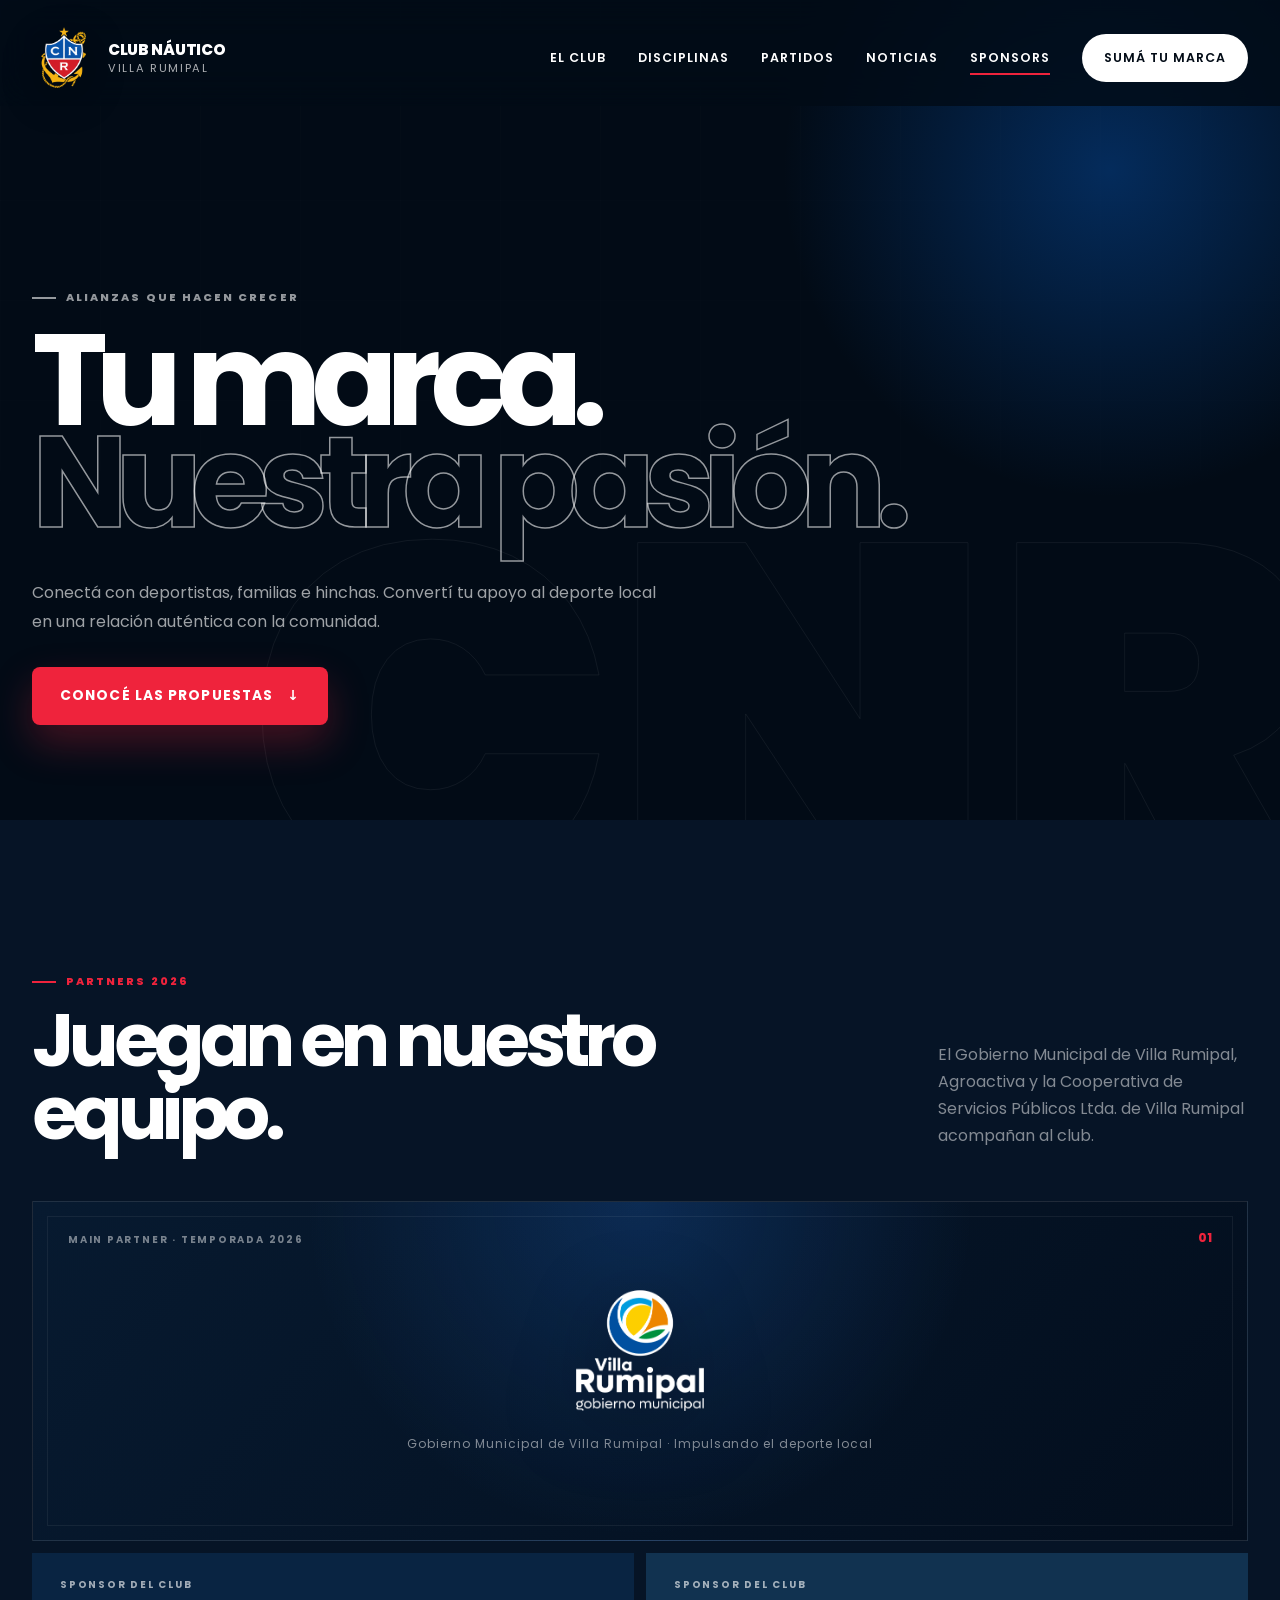
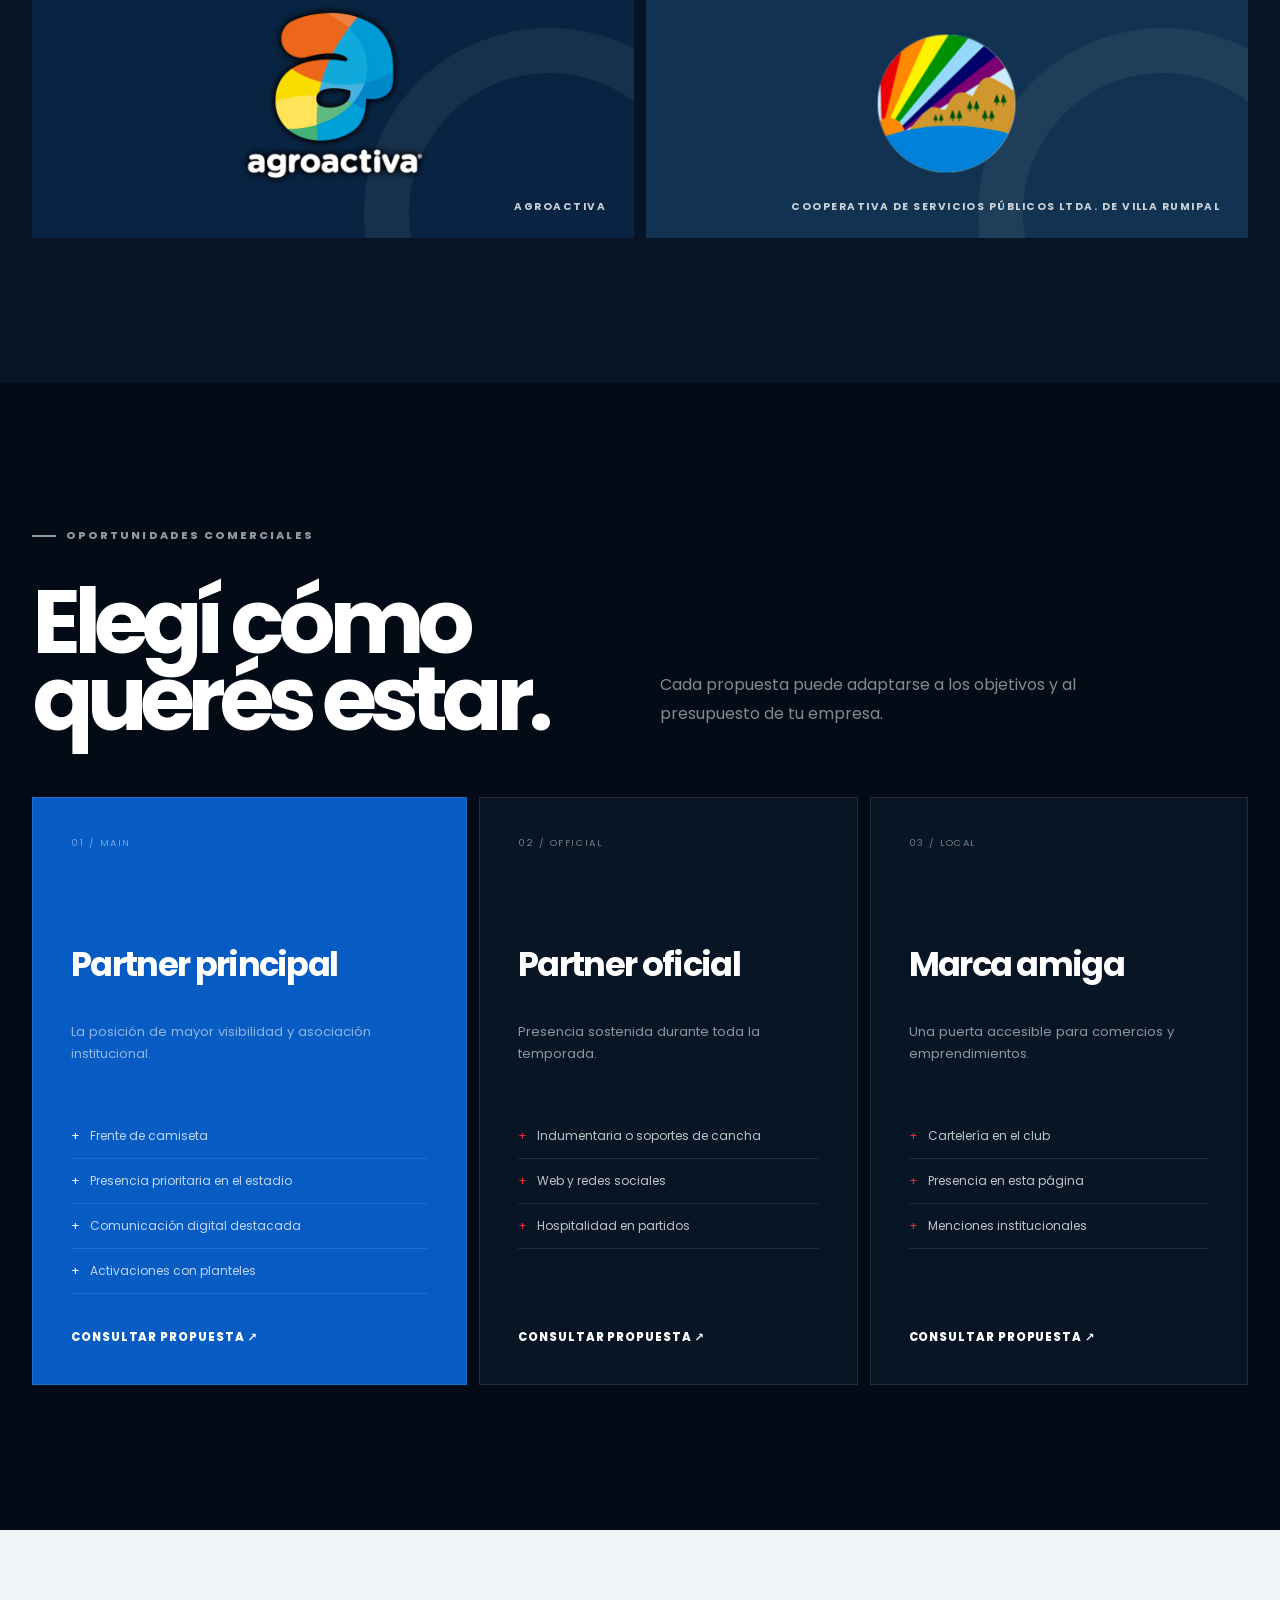
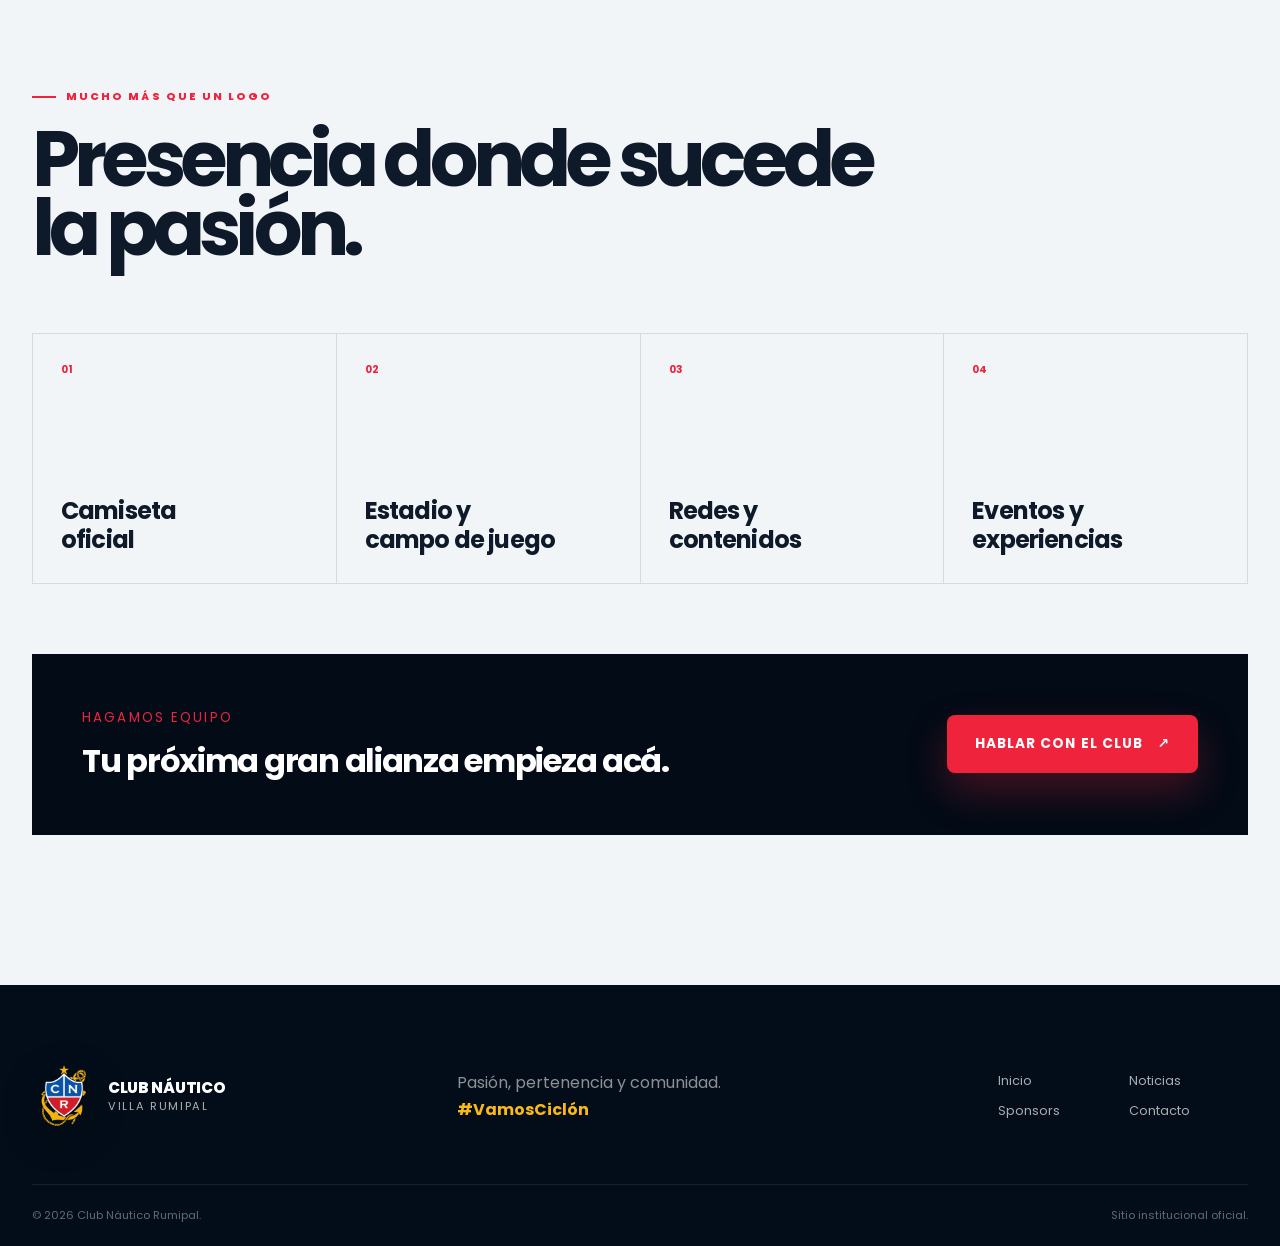
==== commit 11aceca6: "Agregar Agroactiva y Cooperativa de Villa Rumipal como sponsors" ====
--- a/marcas.html
+++ b/marcas.html
@@ -13,11 +13,20 @@
   <main>
     <section class="inner-hero brands-page-hero"><div class="inner-hero-grid" aria-hidden="true"></div><div class="container inner-hero-content reveal"><span class="section-kicker section-kicker-light">Alianzas que hacen crecer</span><h1>Tu marca.<br><em>Nuestra pasión.</em></h1><p>Conectá con deportistas, familias e hinchas. Convertí tu apoyo al deporte local en una relación auténtica con la comunidad.</p><a class="button button-primary" href="#oportunidades">Conocé las propuestas <span>↓</span></a></div></section>
 
-    <section class="section partner-showcase"><div class="container"><div class="section-head-row reveal"><div><span class="section-kicker">Partners 2026</span><h2>Juegan en nuestro equipo.</h2></div><p>Nuestro main partner y ejemplos de las posiciones comerciales disponibles.</p></div><div class="sponsor-main reveal"><div class="sponsor-level">Main partner · Temporada 2026</div><div class="main-partner-logo"><img src="assets/sponsor-rumipal.png" alt="Gobierno Municipal de Villa Rumipal" width="140" height="133"></div><p>Gobierno Municipal de Villa Rumipal · Impulsando el deporte local</p><span class="sponsor-number">01</span></div><div class="sponsor-secondary-grid"><article class="sponsor-secondary reveal"><span class="sponsor-level">Official mobility partner</span><div class="fictional-logo logo-ruta"><b>R</b><strong>RUTA 5</strong><span>Movilidad regional</span></div><small>Partner oficial</small></article><article class="sponsor-secondary sponsor-secondary-red reveal reveal-delay-1"><span class="sponsor-level">Official energy partner</span><div class="fictional-logo logo-pulso"><b>///</b><strong>PULSO</strong><span>Energía que te mueve</span></div><small>Partner oficial</small></article></div></div></section>
+    <section class="section partner-showcase">
+      <div class="container">
+        <div class="section-head-row reveal"><div><span class="section-kicker">Partners 2026</span><h2>Juegan en nuestro equipo.</h2></div><p>El Gobierno Municipal de Villa Rumipal, Agroactiva y la Cooperativa de Servicios Públicos Ltda. de Villa Rumipal acompañan al club.</p></div>
+        <div class="sponsor-main reveal"><div class="sponsor-level">Main partner · Temporada 2026</div><div class="main-partner-logo"><img src="assets/sponsor-rumipal.png" alt="Gobierno Municipal de Villa Rumipal" width="140" height="133"></div><p>Gobierno Municipal de Villa Rumipal · Impulsando el deporte local</p><span class="sponsor-number">01</span></div>
+        <div class="sponsor-secondary-grid">
+          <article class="sponsor-secondary sponsor-real sponsor-agroactiva reveal"><span class="sponsor-level">Sponsor del club</span><div class="sponsor-real-logo"><img src="assets/agro1.png" alt="Agroactiva" width="800" height="800" loading="lazy" decoding="async"></div><small>Agroactiva</small></article>
+          <article class="sponsor-secondary sponsor-real sponsor-cooperativa reveal reveal-delay-1"><span class="sponsor-level">Sponsor del club</span><div class="sponsor-real-logo"><img src="assets/cope1.png" alt="Cooperativa de Electricidad, Obras y Servicios Públicos Ltda. de Villa Rumipal" width="800" height="800" loading="lazy" decoding="async"></div><small>Cooperativa de Servicios Públicos Ltda. de Villa Rumipal</small></article>
+        </div>
+      </div>
+    </section>
 
     <section class="section commercial-packages" id="oportunidades"><div class="container"><div class="packages-heading reveal"><span class="section-kicker section-kicker-light">Oportunidades comerciales</span><h2>Elegí cómo<br>querés estar.</h2><p>Cada propuesta puede adaptarse a los objetivos y al presupuesto de tu empresa.</p></div><div class="packages-grid"><article class="package-card package-featured reveal"><span class="package-index">01 / MAIN</span><h3>Partner principal</h3><p>La posición de mayor visibilidad y asociación institucional.</p><ul><li>Frente de camiseta</li><li>Presencia prioritaria en el estadio</li><li>Comunicación digital destacada</li><li>Activaciones con planteles</li></ul><a href="mailto:clubnauticorumipal@gmail.com?subject=Consulta%20Main%20Partner">Consultar propuesta ↗</a></article><article class="package-card reveal reveal-delay-1"><span class="package-index">02 / OFFICIAL</span><h3>Partner oficial</h3><p>Presencia sostenida durante toda la temporada.</p><ul><li>Indumentaria o soportes de cancha</li><li>Web y redes sociales</li><li>Hospitalidad en partidos</li></ul><a href="mailto:clubnauticorumipal@gmail.com?subject=Consulta%20Partner%20Oficial">Consultar propuesta ↗</a></article><article class="package-card reveal reveal-delay-2"><span class="package-index">03 / LOCAL</span><h3>Marca amiga</h3><p>Una puerta accesible para comercios y emprendimientos.</p><ul><li>Cartelería en el club</li><li>Presencia en esta página</li><li>Menciones institucionales</li></ul><a href="mailto:clubnauticorumipal@gmail.com?subject=Consulta%20Marca%20Amiga">Consultar propuesta ↗</a></article></div></div></section>
 
-    <section class="brand-inventory"><div class="container"><div class="inventory-copy reveal"><span class="section-kicker">Mucho más que un logo</span><h2>Presencia donde sucede la pasión.</h2></div><div class="inventory-grid"><div class="inventory-item reveal"><strong>01</strong><span>Camiseta<br>oficial</span></div><div class="inventory-item reveal reveal-delay-1"><strong>02</strong><span>Estadio y<br>campo de juego</span></div><div class="inventory-item reveal reveal-delay-2"><strong>03</strong><span>Redes y<br>contenidos</span></div><div class="inventory-item reveal"><strong>04</strong><span>Eventos y<br>experiencias</span></div></div><div class="commercial-contact reveal"><div><small>Hagamos equipo</small><h3>Tu próxima gran alianza empieza acá.</h3></div><a class="button button-primary" href="index.html#contacto">Hablar con el club <span>↗</span></a></div><p class="sponsor-demo-note">Excepto el main partner, las marcas exhibidas son ficticias y se utilizan únicamente para demostrar los formatos publicitarios.</p></div></section>
+    <section class="brand-inventory"><div class="container"><div class="inventory-copy reveal"><span class="section-kicker">Mucho más que un logo</span><h2>Presencia donde sucede la pasión.</h2></div><div class="inventory-grid"><div class="inventory-item reveal"><strong>01</strong><span>Camiseta<br>oficial</span></div><div class="inventory-item reveal reveal-delay-1"><strong>02</strong><span>Estadio y<br>campo de juego</span></div><div class="inventory-item reveal reveal-delay-2"><strong>03</strong><span>Redes y<br>contenidos</span></div><div class="inventory-item reveal"><strong>04</strong><span>Eventos y<br>experiencias</span></div></div><div class="commercial-contact reveal"><div><small>Hagamos equipo</small><h3>Tu próxima gran alianza empieza acá.</h3></div><a class="button button-primary" href="index.html#contacto">Hablar con el club <span>↗</span></a></div></div></section>
   </main>
   <footer class="site-footer"><div class="container footer-top"><a class="brand footer-brand" href="index.html"><img src="assets/logo-nautico.png" alt="Escudo"><span><strong>Club Náutico</strong><small>Villa Rumipal</small></span></a><p>Pasión, pertenencia y comunidad.<br><b>#VamosCiclón</b></p><div class="footer-links"><a href="index.html">Inicio</a><a href="noticias.html">Noticias</a><a href="marcas.html">Sponsors</a><a href="index.html#contacto">Contacto</a></div></div><div class="container footer-bottom"><span>© <span class="current-year"></span> Club Náutico Rumipal.</span><span>Sitio institucional oficial.</span></div></footer>
   <button class="back-to-top" aria-label="Volver arriba">↑</button><script src="script.js"></script>
--- a/styles.css
+++ b/styles.css
@@ -718,6 +718,14 @@
 .sponsor-secondary::after { content: ""; position: absolute; width: 280px; height: 280px; right: -100px; bottom: -160px; border: 45px solid rgba(255,255,255,.06); border-radius: 50%; }
 .sponsor-secondary .sponsor-level { position: absolute; left: 28px; top: 25px; color: rgba(255,255,255,.62); }
 .sponsor-secondary small { position: absolute; right: 28px; bottom: 24px; color: rgba(255,255,255,.5); font-size: .6rem; text-transform: uppercase; letter-spacing: .14em; }
+.sponsor-real { background: #092442; }
+.sponsor-cooperativa { background: #113250; }
+.sponsor-real::after { z-index: 0; pointer-events: none; }
+.sponsor-real .sponsor-level, .sponsor-real > small { z-index: 1; }
+.sponsor-real-logo { position: relative; z-index: 1; display: grid; place-items: center; width: 210px; height: 190px; }
+.sponsor-real-logo img { display: block; width: 185px; height: 185px; object-fit: contain; }
+.sponsor-cooperativa .sponsor-real-logo img { width: 205px; height: 205px; }
+.sponsor-real > small { max-width: calc(100% - 56px); color: rgba(255,255,255,.78); font-size: .65rem; font-weight: 700; line-height: 1.4; text-align: right; }
 .logo-ruta, .logo-pulso { gap: 12px; }
 .logo-ruta b { width: 54px; height: 54px; display: grid; place-items: center; border: 3px solid white; border-radius: 50%; font-size: 2rem; font-style: italic; }
 .logo-ruta strong, .logo-pulso strong { font-size: 3.7rem; }
@@ -743,7 +751,7 @@
 .sponsor-cta > div { display: grid; }
 .sponsor-cta > div span { color: var(--red); font-size: .68rem; text-transform: uppercase; letter-spacing: .17em; }
 .sponsor-cta > div strong { margin-top: 8px; font-size: 1.4rem; }
-.sponsor-demo-note { margin: 38px 0 0; color: rgba(255,255,255,.25); font-size: .57rem; letter-spacing: .04em; }
+.sponsor-demo-note { margin: 38px 0 0; color: rgba(255,255,255,.56); font-size: .65rem; line-height: 1.6; letter-spacing: .04em; }
 
 .membership { min-height: 730px; background: linear-gradient(112deg, var(--blue) 0 58%, var(--red) 58% 100%); }
 .membership h2 { max-width: 900px; font-size: clamp(4.2rem, 8vw, 9rem); }
@@ -819,6 +827,11 @@
   .main-partner-logo img { width: 115px; }
   .sponsor-secondary-grid { grid-template-columns: 1fr; }
   .sponsor-secondary { min-height: 240px; }
+  .sponsor-real { min-height: 250px; }
+  .sponsor-real-logo { height: 165px; }
+  .sponsor-real-logo img { width: 160px; height: 160px; }
+  .sponsor-cooperativa .sponsor-real-logo img { width: 185px; height: 185px; }
+  .sponsor-real > small { right: 20px; bottom: 18px; max-width: calc(100% - 40px); font-size: .61rem; }
   .logo-ruta strong, .logo-pulso strong { font-size: 2.8rem; }
   .supporter-logo, .supporter-open { min-height: 118px; }
   .sponsor-cta { align-items: stretch; flex-direction: column; }
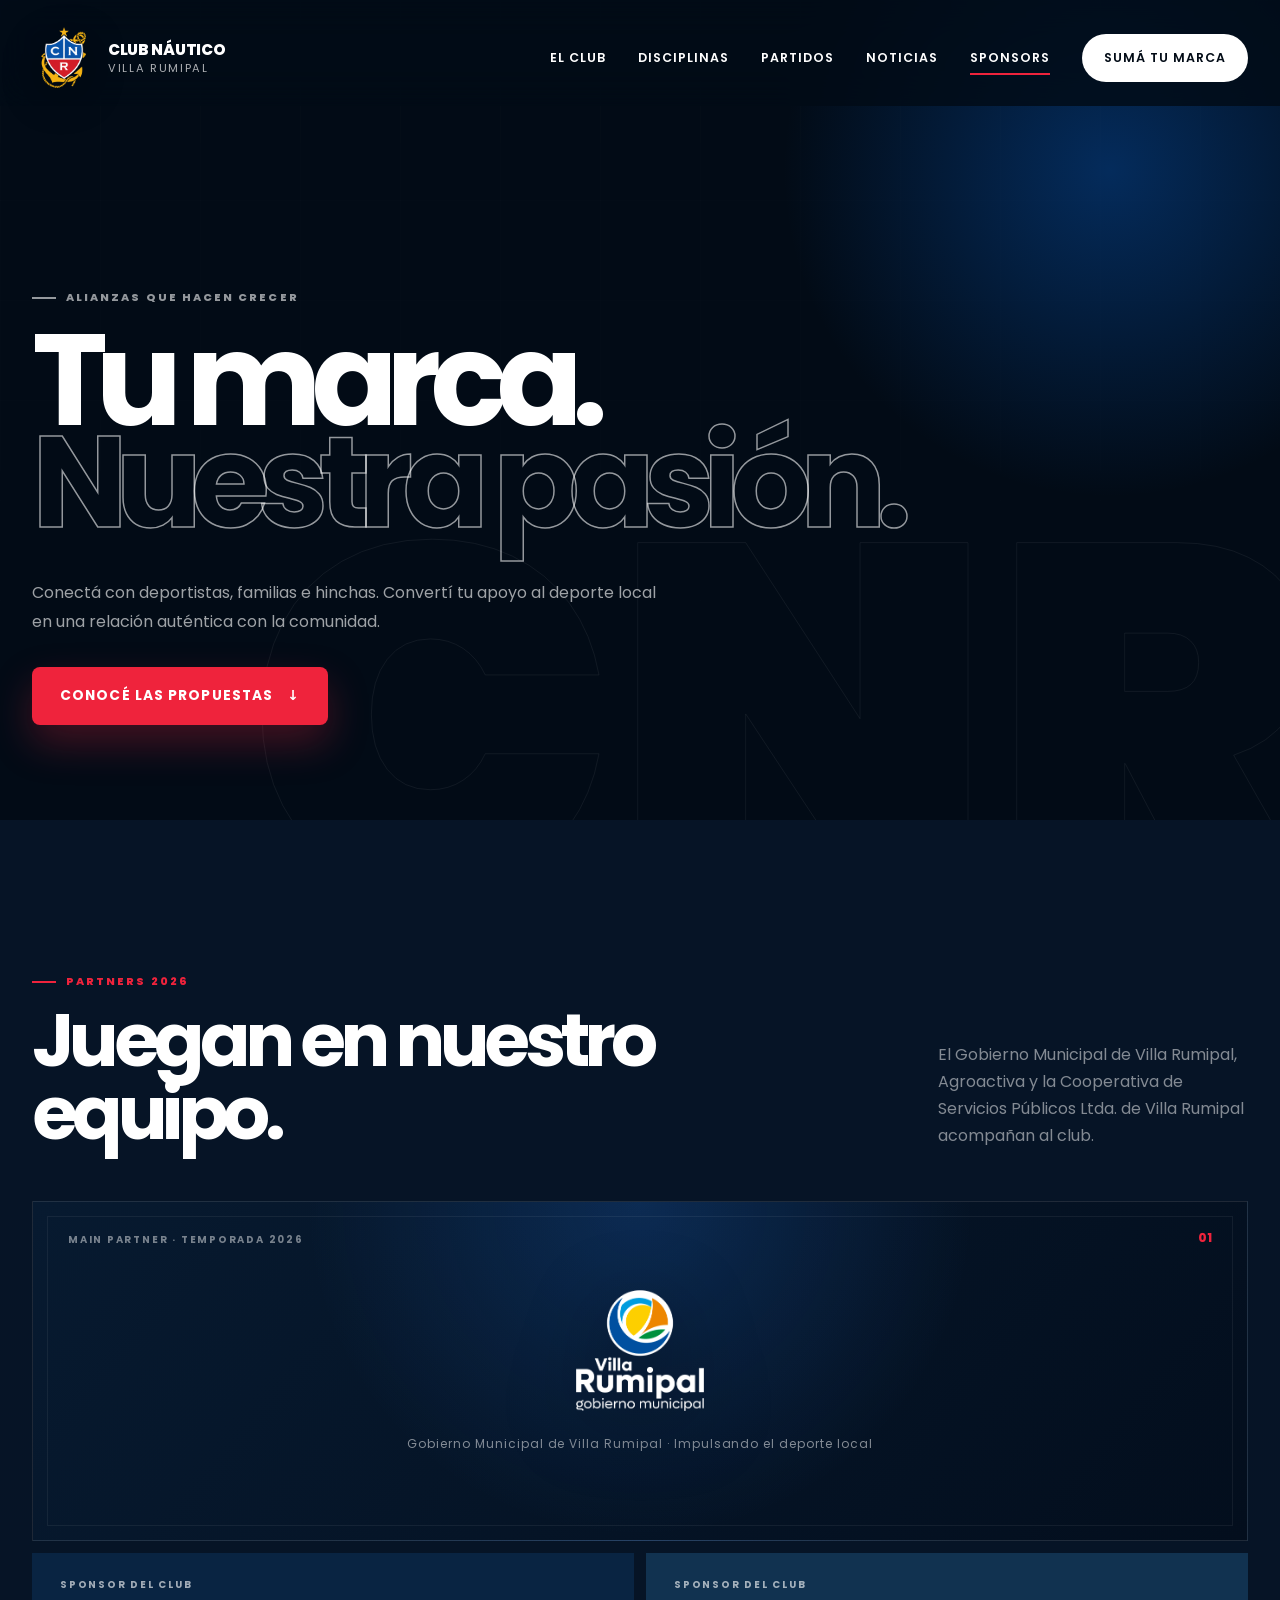
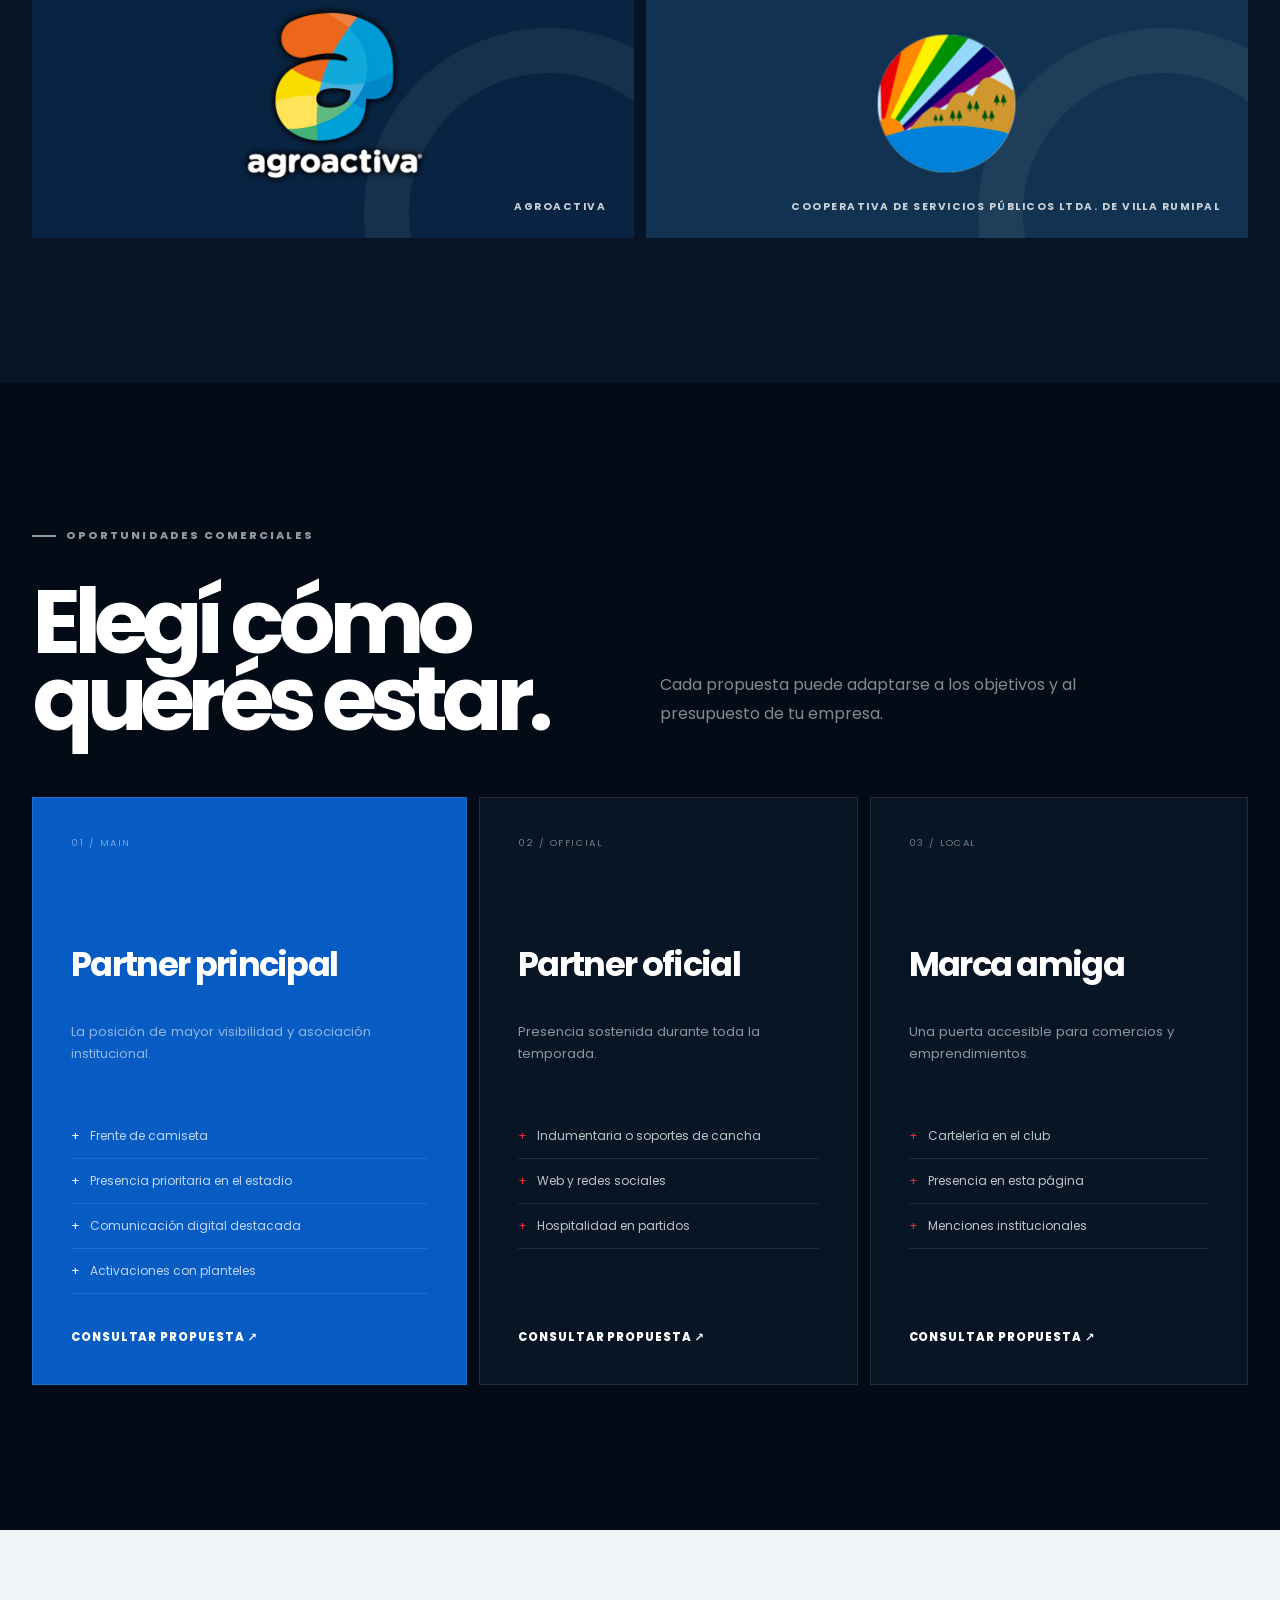
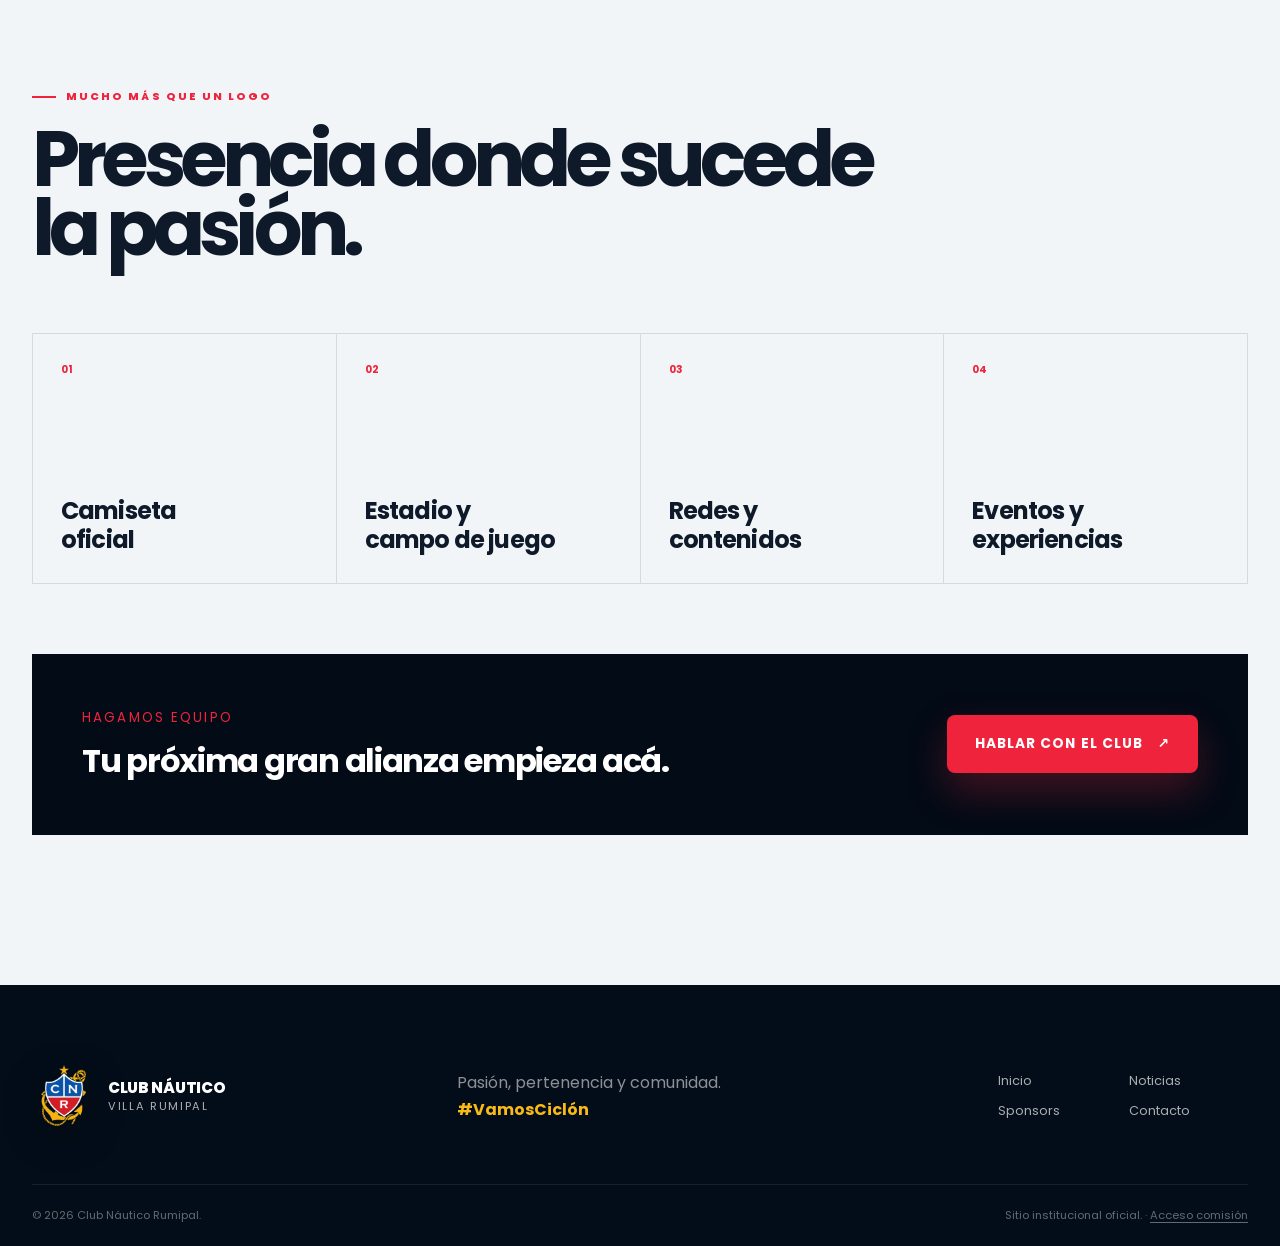
==== commit fb2d8c0c: "Sumar generador de placas para la comisión Versión web de EZpost en /comision, con acceso por clave " ====
--- a/marcas.html
+++ b/marcas.html
@@ -28,7 +28,7 @@
 
     <section class="brand-inventory"><div class="container"><div class="inventory-copy reveal"><span class="section-kicker">Mucho más que un logo</span><h2>Presencia donde sucede la pasión.</h2></div><div class="inventory-grid"><div class="inventory-item reveal"><strong>01</strong><span>Camiseta<br>oficial</span></div><div class="inventory-item reveal reveal-delay-1"><strong>02</strong><span>Estadio y<br>campo de juego</span></div><div class="inventory-item reveal reveal-delay-2"><strong>03</strong><span>Redes y<br>contenidos</span></div><div class="inventory-item reveal"><strong>04</strong><span>Eventos y<br>experiencias</span></div></div><div class="commercial-contact reveal"><div><small>Hagamos equipo</small><h3>Tu próxima gran alianza empieza acá.</h3></div><a class="button button-primary" href="index.html#contacto">Hablar con el club <span>↗</span></a></div></div></section>
   </main>
-  <footer class="site-footer"><div class="container footer-top"><a class="brand footer-brand" href="index.html"><img src="assets/logo-nautico.png" alt="Escudo"><span><strong>Club Náutico</strong><small>Villa Rumipal</small></span></a><p>Pasión, pertenencia y comunidad.<br><b>#VamosCiclón</b></p><div class="footer-links"><a href="index.html">Inicio</a><a href="noticias.html">Noticias</a><a href="marcas.html">Sponsors</a><a href="index.html#contacto">Contacto</a></div></div><div class="container footer-bottom"><span>© <span class="current-year"></span> Club Náutico Rumipal.</span><span>Sitio institucional oficial.</span></div></footer>
+  <footer class="site-footer"><div class="container footer-top"><a class="brand footer-brand" href="index.html"><img src="assets/logo-nautico.png" alt="Escudo"><span><strong>Club Náutico</strong><small>Villa Rumipal</small></span></a><p>Pasión, pertenencia y comunidad.<br><b>#VamosCiclón</b></p><div class="footer-links"><a href="index.html">Inicio</a><a href="noticias.html">Noticias</a><a href="marcas.html">Sponsors</a><a href="index.html#contacto">Contacto</a></div></div><div class="container footer-bottom"><span>© <span class="current-year"></span> Club Náutico Rumipal.</span><span>Sitio institucional oficial. · <a class="footer-admin" href="comision/">Acceso comisión</a></span></div></footer>
   <button class="back-to-top" aria-label="Volver arriba">↑</button><script src="script.js"></script>
 </body>
 </html>
--- a/styles.css
+++ b/styles.css
@@ -684,6 +684,49 @@
 .match-card { position: relative; padding: 46px; border-radius: 14px; background: linear-gradient(115deg, #031020, #09274a); }
 .match-date { border-radius: 8px; }
 .results-strip { border-radius: 8px; }
+
+/* Abono mensual — carnet ilustrativo */
+.season-pass { position: relative; overflow: hidden; color: white; background: #06182d; isolation: isolate; }
+.season-pass::before { content: ""; position: absolute; inset: 0; z-index: -1; background: radial-gradient(circle at 78% 45%, rgba(38,131,255,.22), transparent 42%), linear-gradient(130deg, rgba(2,11,22,.1), #020b16); }
+.season-pass::after { content: "CNR"; position: absolute; left: -2%; bottom: -17%; z-index: -1; color: rgba(255,255,255,.025); font-size: clamp(15rem, 38vw, 38rem); font-weight: 900; line-height: 1; letter-spacing: -.12em; pointer-events: none; }
+.season-pass-layout { display: grid; grid-template-columns: minmax(0, 1fr) minmax(0, .92fr); align-items: center; gap: clamp(45px, 7vw, 115px); }
+.season-pass-copy { max-width: 620px; }
+.season-pass-copy h2 { margin: 22px 0 26px; font-size: clamp(3.4rem, 5vw, 6.2rem); line-height: .95; letter-spacing: -.075em; }
+.season-pass-copy h2 em { color: var(--gold); font-style: normal; }
+.season-pass-copy > p:not(.season-pass-note) { max-width: 540px; color: rgba(255,255,255,.72); font-size: .98rem; line-height: 1.8; }
+.season-pass-benefits { display: grid; grid-template-columns: repeat(2, minmax(0, 1fr)); gap: 10px; margin: 26px 0 0; padding: 0; list-style: none; }
+.season-pass-benefits li { display: flex; align-items: center; gap: 11px; min-height: 58px; padding: 12px 13px; border: 1px solid rgba(255,255,255,.15); border-radius: 5px; background: rgba(255,255,255,.035); font-size: .72rem; font-weight: 600; line-height: 1.45; }
+.season-pass-benefits li::before { content: "✦"; flex: none; color: var(--gold); font-size: 1.1rem; }
+.season-pass-offer { display: flex; align-items: center; gap: 30px; margin: 31px 0 30px; }
+.season-pass-price { display: flex; align-items: baseline; gap: 7px; white-space: nowrap; }
+.season-pass-price span { font-size: clamp(2.5rem, 4vw, 4.4rem); font-weight: 800; line-height: 1; letter-spacing: -.07em; }
+.season-pass-price small { color: rgba(255,255,255,.65); font-size: .9rem; }
+.season-pass-payment { padding: 9px 12px; border: 1px solid rgba(255,255,255,.24); border-radius: 4px; color: white; font-size: .68rem; font-weight: 700; text-transform: uppercase; letter-spacing: .08em; }
+.season-pass-button { display: inline-flex; align-items: center; justify-content: space-between; gap: 32px; min-height: 62px; padding: 17px 23px; border-radius: 5px; background: var(--red); color: white; font-size: .84rem; font-weight: 800; }
+.season-pass-button:hover { background: #ff3a50; transform: translateY(-3px); }
+.season-pass-button span { color: var(--gold); font-size: 1.2rem; }
+.season-pass-note { max-width: 510px; margin: 16px 0 0; color: rgba(255,255,255,.52); font-size: .7rem; line-height: 1.7; }
+.season-pass-visual { min-width: 0; perspective: 1200px; }
+.season-pass-card { position: relative; display: flex; flex-direction: column; width: 100%; max-width: 600px; aspect-ratio: 1.52; min-height: 330px; padding: clamp(22px, 3vw, 34px); overflow: hidden; border: 1px solid rgba(255,255,255,.65); border-radius: 18px; color: #071a30; background: linear-gradient(126deg, #f8fbff 0%, #e2e9f3 48%, #f5f8fc 100%); box-shadow: 0 35px 90px rgba(0,0,0,.38), inset 0 1px 0 white; transform: rotate(-5deg); transition: transform .45s ease, box-shadow .45s ease; }
+.season-pass-card:hover { transform: rotate(-2deg) translateY(-9px); box-shadow: 0 45px 100px rgba(0,0,0,.46), inset 0 1px 0 white; }
+.season-pass-card::before { content: ""; position: absolute; width: 105%; height: 52%; right: -22%; bottom: -20%; border-radius: 50%; background: #075cc4; transform: rotate(-19deg); }
+.season-pass-card::after { content: ""; position: absolute; width: 85%; height: 18%; right: -20%; bottom: 20%; background: var(--red); transform: rotate(-19deg); }
+.season-pass-card-top, .season-pass-card-main, .season-pass-card-bottom { position: relative; z-index: 1; }
+.season-pass-card-top { display: flex; align-items: center; gap: 11px; }
+.season-pass-card-top img { width: 50px; height: 58px; object-fit: contain; }
+.season-pass-card-top > span { font-size: .67rem; font-weight: 800; line-height: 1.22; letter-spacing: .06em; }
+.season-pass-card-top b { font-size: .53rem; letter-spacing: .12em; }
+.season-pass-card-top > strong { margin-left: auto; align-self: flex-start; color: #6d7887; font-size: .56rem; letter-spacing: .14em; }
+.season-pass-card-main { display: grid; align-content: center; flex: 1; padding-top: 12px; }
+.season-pass-card-main small { color: #075cc4; font-size: .61rem; font-weight: 800; letter-spacing: .16em; }
+.season-pass-card-main > strong { margin: 8px 0 7px; font-size: clamp(2.8rem, 5vw, 5.8rem); font-weight: 900; line-height: .83; letter-spacing: -.09em; }
+.season-pass-card-main > strong span { color: var(--red); }
+.season-pass-card-main > span { font-size: .68rem; font-weight: 700; }
+.season-pass-card-bottom { display: flex; align-items: end; gap: 14px; margin-top: auto; }
+.season-pass-bars { width: 102px; height: 28px; background: repeating-linear-gradient(90deg, #071a30 0 2px, transparent 2px 4px, #071a30 4px 5px, transparent 5px 8px, #071a30 8px 12px, transparent 12px 15px); }
+.season-pass-card-bottom > span { margin-bottom: 2px; color: #465667; font-size: .49rem; font-weight: 800; letter-spacing: .1em; }
+.season-pass-card-bottom > b { margin-left: auto; padding: 5px 7px; border: 1px solid #fff; color: white; font-size: .52rem; letter-spacing: .13em; transform: rotate(-7deg); }
+.season-pass-visual-caption { display: block; margin: 35px 20px 0; color: rgba(255,255,255,.5); font-size: .72rem; text-align: center; letter-spacing: .03em; }
 
 .news-card { position: relative; border-radius: 12px; }
 .news-main { min-height: 620px; }
@@ -787,6 +830,9 @@
   .discipline-description, .discipline-action { grid-column: 2; }
   .discipline-action { justify-self: start; }
   .discipline-editorial { height: 390px; }
+  .season-pass-layout { grid-template-columns: 1fr; gap: 65px; }
+  .season-pass-copy { max-width: 720px; }
+  .season-pass-card { width: min(100% - 30px, 620px); margin-inline: auto; }
   .sponsors-heading { grid-template-columns: 1fr; gap: 25px; }
   .supporters-grid { grid-template-columns: repeat(2, 1fr); }
 }
@@ -819,6 +865,24 @@
   .discipline-editorial-copy { left: 24px; right: 24px; bottom: 26px; gap: 12px; }
   .discipline-editorial-copy strong { font-size: clamp(2rem, 8vw, 2.8rem); }
   .match-card { padding: 18px; }
+  .season-pass-copy h2 { font-size: clamp(3.15rem, 12vw, 4.6rem); }
+  .season-pass-benefits { grid-template-columns: 1fr; }
+  .season-pass-benefits li { min-height: 50px; }
+  .season-pass-offer { align-items: flex-start; flex-direction: column; gap: 13px; margin: 30px 0 25px; }
+  .season-pass-button { width: 100%; }
+  .season-pass-layout { gap: 55px; }
+  .season-pass-card { width: calc(100% - 14px); min-height: 0; padding: 18px; border-radius: 12px; transform: rotate(-3deg); }
+  .season-pass-card-top img { width: 33px; height: 40px; }
+  .season-pass-card-top > span { font-size: .48rem; }
+  .season-pass-card-top b { font-size: .42rem; }
+  .season-pass-card-top > strong { font-size: .42rem; }
+  .season-pass-card-main small { font-size: .43rem; }
+  .season-pass-card-main > strong { font-size: clamp(2.15rem, 9vw, 3.7rem); }
+  .season-pass-card-main > span { font-size: .48rem; }
+  .season-pass-card-bottom > span { font-size: .35rem; }
+  .season-pass-card-bottom > b { font-size: .4rem; }
+  .season-pass-bars { width: 65px; height: 20px; }
+  .season-pass-visual-caption { margin-top: 22px; }
   .membership { min-height: 680px; }
   .membership h2 { font-size: 4.1rem; }
   .sponsors-heading h2 { font-size: 3.8rem; }
@@ -837,3 +901,7 @@
   .sponsor-cta { align-items: stretch; flex-direction: column; }
   .sponsor-cta .button { width: 100%; }
 }
+
+/* Acceso discreto al generador de placas de la comisión (/comision). */
+.footer-admin { color: inherit; text-decoration: underline; text-underline-offset: 3px; }
+.footer-admin:hover { color: white; }
